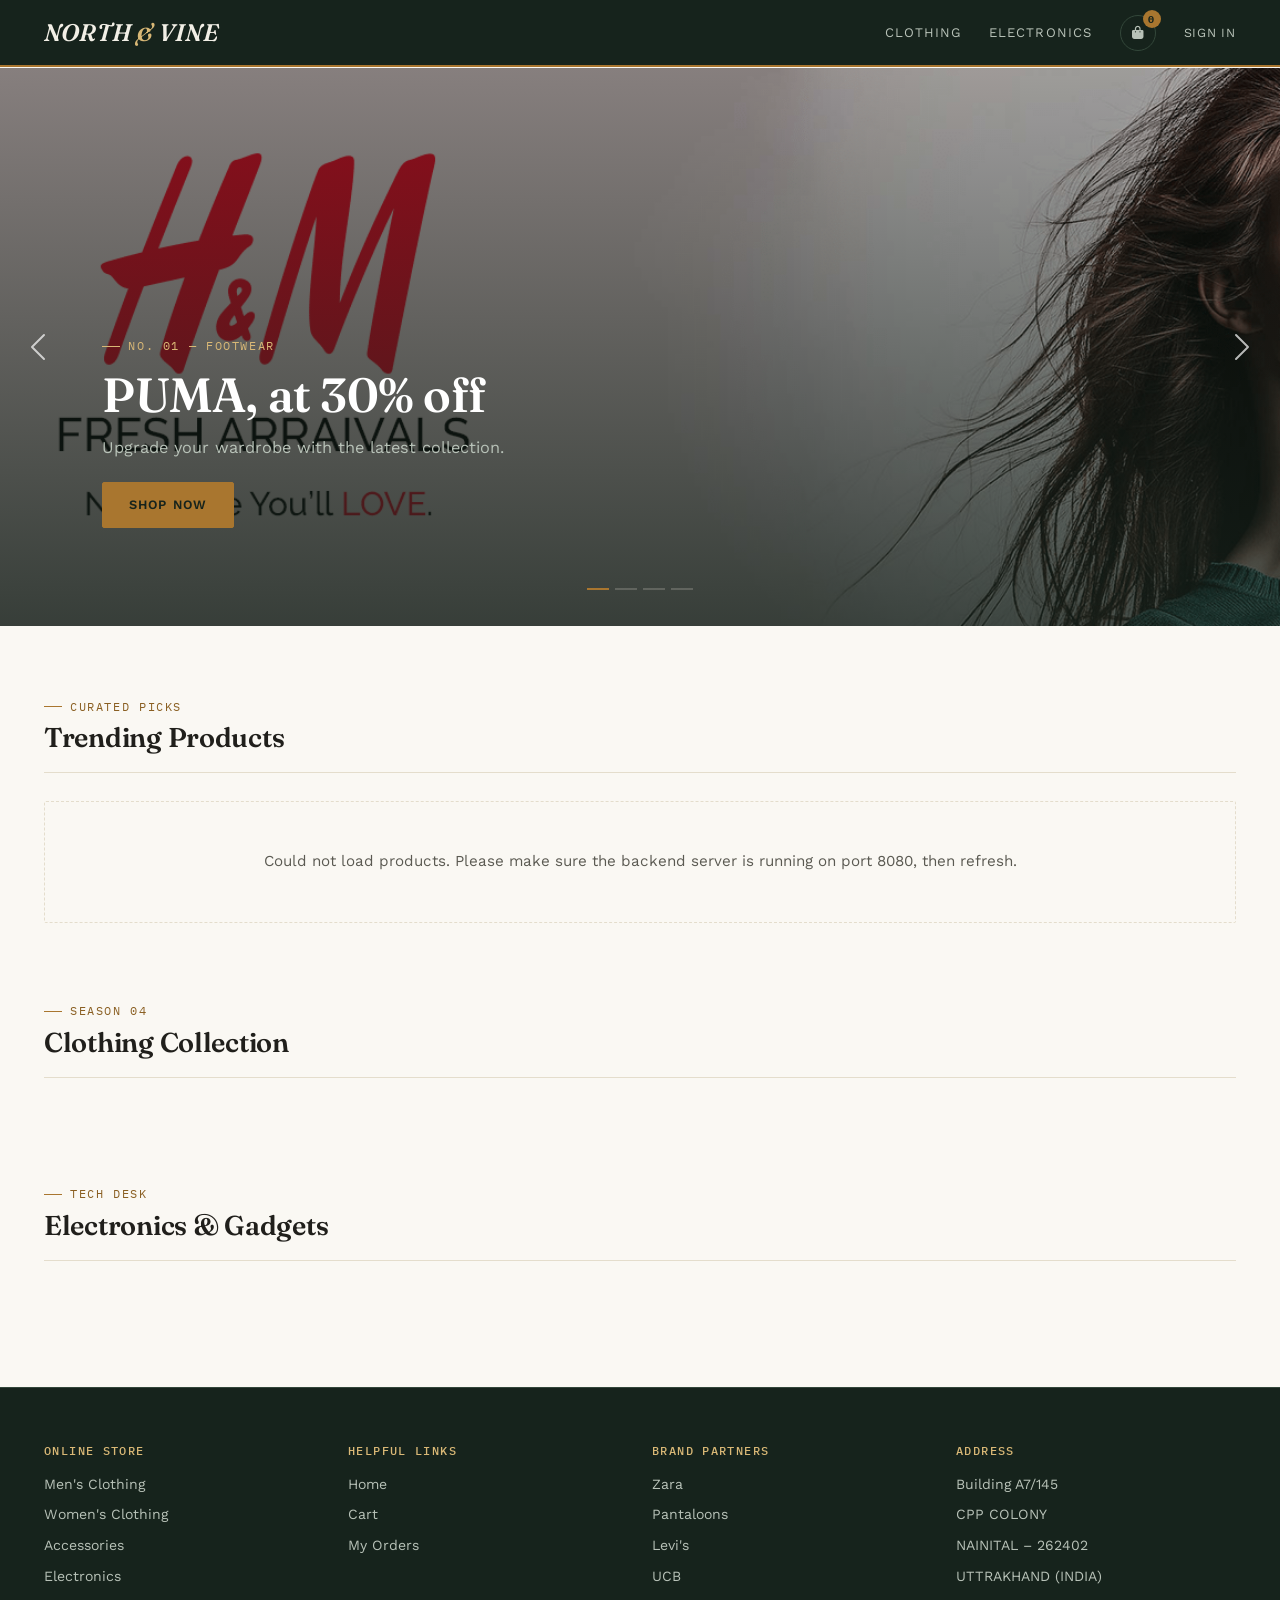
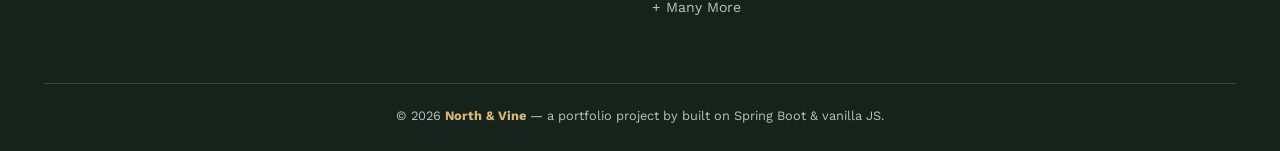
==== Ecomm-UI/index.html @ c2015a33 "Initial commit - North & Vine" ====
<!DOCTYPE html>
<html lang="en">
  <head>
    <meta charset="UTF-8" />
    <meta name="viewport" content="width=device-width, initial-scale=1.0" />
    <title>North &amp; Vine | Department Store</title>

    <!-- Bootstrap (carousel JS behavior only; visual styling is overridden by styles.css) -->
    <link
      rel="stylesheet"
      href="https://cdn.jsdelivr.net/npm/bootstrap@5.3.0/dist/css/bootstrap.min.css"
    />

    <!-- Type: Fraunces (display), Work Sans (body), IBM Plex Mono (price tags / labels) -->
    <link rel="preconnect" href="https://fonts.googleapis.com" />
    <link
      href="https://fonts.googleapis.com/css2?family=Fraunces:ital,wght@0,500;0,600;0,700;1,500;1,600&family=Work+Sans:wght@400;500;600&family=IBM+Plex+Mono:wght@500;600;700&display=swap"
      rel="stylesheet"
    />

    <!-- Custom CSS -->
    <link rel="stylesheet" href="css/styles.css" />

    <!-- FontAwesome Icons -->
    <link
      rel="stylesheet"
      href="https://cdnjs.cloudflare.com/ajax/libs/font-awesome/6.4.2/css/all.min.css"
    />
  </head>

  <body class="page-body">
    <!-- NAVBAR -->
    <nav class="site-nav">
      <div class="nav-inner">
        <a class="brand-mark" href="index.html">NORTH <span>&amp;</span> VINE</a>

        <ul class="nav-links">
          <li><a href="#clothing-section">Clothing</a></li>
          <li><a href="#electronics-section">Electronics</a></li>
          <li>
            <a href="cart.html" class="nav-icon-btn" aria-label="Cart">
              <i class="fas fa-shopping-bag"></i>
              <span class="cart-badge">0</span>
            </a>
          </li>
          <li id="navAuthArea"><button class="link-btn" onclick="openAuth('login')">Sign In</button></li>
        </ul>
      </div>
    </nav>

    <!-- HERO BANNER: CAROUSEL -->
    <div id="heroCarousel" class="carousel slide" data-bs-ride="carousel">
      <div class="carousel-indicators">
        <button type="button" data-bs-target="#heroCarousel" data-bs-slide-to="0" class="active"></button>
        <button type="button" data-bs-target="#heroCarousel" data-bs-slide-to="1"></button>
        <button type="button" data-bs-target="#heroCarousel" data-bs-slide-to="2"></button>
        <button type="button" data-bs-target="#heroCarousel" data-bs-slide-to="3"></button>
      </div>

      <div class="carousel-inner">
        <!-- Banner 1 -->
        <div class="carousel-item active">
          <img src="img/img1.png" class="d-block w-100" alt="Fashion" />
          <div class="carousel-caption">
            <span class="eyebrow">No. 01 &mdash; Footwear</span>
            <h2>PUMA, at 30% off</h2>
            <p>Upgrade your wardrobe with the latest collection.</p>
            <a href="#trending-section" class="btn-brass">Shop Now</a>
          </div>
        </div>

        <!-- Banner 2 -->
        <div class="carousel-item">
          <img src="img/img2.png" class="d-block w-100" alt="Shoes" />
          <div class="carousel-caption">
            <span class="eyebrow">No. 02 &mdash; Footwear</span>
            <h2>Exclusive footwear, curated</h2>
            <p>The best deals on top brands, all season.</p>
            <a href="#trending-section" class="btn-brass">Shop Now</a>
          </div>
        </div>

        <!-- Banner 3 -->
        <div class="carousel-item">
          <img src="img/img3.png" class="d-block w-100" alt="Watches" />
          <div class="carousel-caption">
            <span class="eyebrow">No. 03 &mdash; Accessories</span>
            <h2>Timepieces, made to last</h2>
            <p>Stylish, premium designs for every occasion.</p>
            <a href="#trending-section" class="btn-brass">Shop Now</a>
          </div>
        </div>

        <!-- Banner 4 -->
        <div class="carousel-item">
          <img src="img/img4.png" class="d-block w-100" alt="Shirts" />
          <div class="carousel-caption">
            <span class="eyebrow">No. 04 &mdash; Clothing</span>
            <h2>New season, new shirts</h2>
            <p>Fresh styles for every occasion, now in store.</p>
            <a href="#clothing-section" class="btn-brass">Shop Now</a>
          </div>
        </div>
      </div>

      <button class="carousel-control-prev" type="button" data-bs-target="#heroCarousel" data-bs-slide="prev">
        <span class="carousel-control-prev-icon"></span>
      </button>
      <button class="carousel-control-next" type="button" data-bs-target="#heroCarousel" data-bs-slide="next">
        <span class="carousel-control-next-icon"></span>
      </button>
    </div>

    <!-- PRODUCT CATEGORIES -->
    <div class="shop-container">
      <section class="section-block" id="trending-section">
        <div class="section-head">
          <div>
            <span class="eyebrow">Curated picks</span>
            <h2>Trending Products</h2>
          </div>
        </div>
        <div id="trending-products" class="product-grid">
          <div class="empty-state">Loading products&hellip;</div>
        </div>
      </section>

      <section class="section-block" id="clothing-section">
        <div class="section-head">
          <div>
            <span class="eyebrow">Season 04</span>
            <h2>Clothing Collection</h2>
          </div>
        </div>
        <div id="clothing-products" class="product-grid"></div>
      </section>

      <section class="section-block" id="electronics-section">
        <div class="section-head">
          <div>
            <span class="eyebrow">Tech desk</span>
            <h2>Electronics &amp; Gadgets</h2>
          </div>
        </div>
        <div id="electronics-products" class="product-grid"></div>
      </section>
    </div>

    <!-- FOOTER -->
    <footer class="site-footer">
      <div class="shop-container">
        <div class="row">
          <div class="col-md-3 mb-4">
            <h5>Online Store</h5>
            <ul class="footer-list">
              <li><a href="#">Men's Clothing</a></li>
              <li><a href="#">Women's Clothing</a></li>
              <li><a href="#">Accessories</a></li>
              <li><a href="#">Electronics</a></li>
            </ul>
          </div>

          <div class="col-md-3 mb-4">
            <h5>Helpful Links</h5>
            <ul class="footer-list">
              <li><a href="index.html">Home</a></li>
              <li><a href="cart.html">Cart</a></li>
              <li><a href="orders.html">My Orders</a></li>
            </ul>
          </div>

          <div class="col-md-3 mb-4">
            <h5>Brand Partners</h5>
            <ul class="footer-list">
              <li>Zara</li>
              <li>Pantaloons</li>
              <li>Levi's</li>
              <li>UCB</li>
              <li>+ Many More</li>
            </ul>
          </div>

          <div class="col-md-3 mb-4">
            <h5>Address</h5>
            <ul class="footer-list">
              <li>Building A7/145</li>
              <li>CPP COLONY</li>
              <li>NAINITAL &ndash; 262402</li>
              <li>UTTRAKHAND (INDIA)</li>
            </ul>
          </div>
        </div>

        <div class="footer-bottom">
          &copy; 2026 <strong>North &amp; Vine</strong> &mdash; a portfolio project by built on Spring Boot &amp; vanilla JS.
        </div>
      </div>
    </footer>

    <!-- AUTH MODAL -->
    <div class="auth-overlay" id="authOverlay">
      <div class="auth-card-wrap">
        <div class="auth-card">
          <button class="auth-close" onclick="closeAuth()" aria-label="Close">&times;</button>
          <h3 id="authTitle">Sign in</h3>
          <p class="sub" id="authSub">Welcome back. Enter your details to continue.</p>
          <form id="authForm" onsubmit="return handleAuthSubmit(event)">
            <div class="field" id="nameField" style="display:none">
              <label for="authName">Full name</label>
              <input type="text" id="authName" autocomplete="name" />
            </div>
            <div class="field">
              <label for="authEmail">Email</label>
              <input type="email" id="authEmail" autocomplete="email" required />
            </div>
            <div class="field">
              <label for="authPassword">Password</label>
              <input type="password" id="authPassword" autocomplete="current-password" required />
            </div>
            <div class="field-error" id="authError"></div>
            <button type="submit" class="btn-brass" id="authSubmitBtn" style="width:100%;justify-content:center;">Sign In</button>
          </form>
          <div class="auth-switch">
            <span id="authSwitchText">New here?</span>
            <button type="button" onclick="toggleAuthMode()" id="authSwitchBtn">Create an account</button>
          </div>
        </div>
      </div>
    </div>

    <!-- JavaScript & Bootstrap -->
    <script src="js/api.js"></script>
    <script src="js/ui.js"></script>
    <script src="js/auth.js"></script>
    <script src="js/cart.js"></script>
    <script src="https://cdn.jsdelivr.net/npm/bootstrap@5.3.0/dist/js/bootstrap.bundle.min.js"></script>

    <script>
      loadProducts();
    </script>
  </body>
</html>
---- Ecomm-UI/css/styles.css ----
/* =========================================================
   NORTH & VINE — Design tokens
   A boutique department-store identity: deep bottle-green ink,
   warm paper, brass accents. Prices rendered like real retail
   tags (mono type, rotated chip) is the signature motif.
   ========================================================= */
:root {
  --ink: #16231c;
  --ink-soft: #24352a;
  --ink-border: #33473a;
  --paper: #faf8f3;
  --paper-deep: #f1ece0;
  --paper-line: #e4ddcc;
  --brass: #a9762f;
  --brass-deep: #8a5f22;
  --brass-light: #d9b876;
  --wine: #6e2c3b;
  --sage: #56705f;
  --text: #201f1b;
  --text-soft: #5b5a52;
  --text-on-ink: #f2efe6;
  --text-on-ink-soft: #b8c2b8;
  --radius: 2px;
  --shadow-card: 0 1px 2px rgba(22, 35, 28, 0.06), 0 6px 20px rgba(22, 35, 28, 0.05);
  --shadow-lift: 0 10px 30px rgba(22, 35, 28, 0.16);
}

* { box-sizing: border-box; }

html { scroll-behavior: smooth; }

body {
  background: var(--paper);
  color: var(--text);
  font-family: "Work Sans", -apple-system, BlinkMacSystemFont, sans-serif;
  font-size: 16px;
  line-height: 1.55;
  -webkit-font-smoothing: antialiased;
}

h1, h2, h3, h4, .display-serif {
  font-family: "Fraunces", Georgia, serif;
  font-weight: 600;
  color: var(--text);
  letter-spacing: -0.01em;
}

a { text-decoration: none; color: inherit; }

:focus-visible {
  outline: 2px solid var(--brass);
  outline-offset: 2px;
}

@media (prefers-reduced-motion: reduce) {
  *, *::before, *::after { animation-duration: 0.001ms !important; transition-duration: 0.001ms !important; }
}

/* ---------- utility: mono / eyebrow labels ---------- */
.mono {
  font-family: "IBM Plex Mono", "Courier New", monospace;
}

.eyebrow {
  font-family: "IBM Plex Mono", monospace;
  font-size: 0.72rem;
  letter-spacing: 0.14em;
  text-transform: uppercase;
  color: var(--brass-deep);
  display: inline-flex;
  align-items: center;
  gap: 8px;
}

.eyebrow::before {
  content: "";
  width: 18px;
  height: 1px;
  background: var(--brass);
  display: inline-block;
}

/* ============================================================
   NAVBAR
   ============================================================ */
.site-nav {
  position: fixed;
  top: 0; left: 0; width: 100%;
  z-index: 1000;
  background: var(--ink);
  border-bottom: 2px solid var(--brass);
}

.site-nav .nav-inner {
  max-width: 1240px;
  margin: 0 auto;
  padding: 14px 24px;
  display: flex;
  align-items: center;
  justify-content: space-between;
  gap: 24px;
}

.brand-mark {
  font-family: "Fraunces", serif;
  font-style: italic;
  font-weight: 600;
  font-size: 1.5rem;
  color: var(--text-on-ink);
  letter-spacing: 0.01em;
  white-space: nowrap;
}

.brand-mark span { color: var(--brass-light); }

.nav-links {
  display: flex;
  align-items: center;
  gap: 28px;
  list-style: none;
  margin: 0; padding: 0;
  flex-wrap: wrap;
}

.nav-links a {
  font-size: 0.82rem;
  letter-spacing: 0.08em;
  text-transform: uppercase;
  color: var(--text-on-ink-soft);
  transition: color 0.15s ease;
  white-space: nowrap;
}

.nav-links a:hover { color: var(--brass-light); }

.nav-icon-btn {
  position: relative;
  display: inline-flex;
  align-items: center;
  justify-content: center;
  width: 36px; height: 36px;
  color: var(--text-on-ink);
  border: 1px solid var(--ink-border);
  border-radius: 50%;
  transition: border-color 0.15s ease, color 0.15s ease;
  background: transparent;
  cursor: pointer;
  font-size: 0.95rem;
}

.nav-icon-btn:hover { border-color: var(--brass); color: var(--brass-light); }

.cart-badge {
  position: absolute;
  top: -6px; right: -6px;
  min-width: 18px;
  height: 18px;
  padding: 0 4px;
  border-radius: 50%;
  background: var(--brass);
  color: var(--ink);
  font-family: "IBM Plex Mono", monospace;
  font-size: 0.65rem;
  font-weight: 700;
  display: flex;
  align-items: center;
  justify-content: center;
}

.user-chip {
  display: flex;
  align-items: center;
  gap: 10px;
  font-size: 0.82rem;
  color: var(--text-on-ink-soft);
}

.user-chip strong { color: var(--text-on-ink); font-weight: 600; }

.link-btn {
  background: none;
  border: none;
  color: var(--text-on-ink-soft);
  font-size: 0.78rem;
  letter-spacing: 0.06em;
  text-transform: uppercase;
  cursor: pointer;
  padding: 0;
}

.link-btn:hover { color: var(--brass-light); }

/* page offset so fixed nav never covers content */
.page-body { padding-top: 68px; }

/* ============================================================
   HERO / CAROUSEL
   ============================================================ */
#heroCarousel { position: relative; background: var(--ink); }

#heroCarousel .carousel-item img {
  width: 100%;
  height: 62vh;
  min-height: 380px;
  max-height: 620px;
  object-fit: cover;
  filter: saturate(0.92) brightness(0.86);
}

#heroCarousel .carousel-item::after {
  content: "";
  position: absolute;
  inset: 0;
  background: linear-gradient(180deg, rgba(22,35,28,0.15) 0%, rgba(22,35,28,0.75) 100%);
  pointer-events: none;
}

.carousel-caption {
  right: auto;
  left: 8%;
  bottom: 14%;
  text-align: left;
  max-width: 520px;
  z-index: 2;
}

.carousel-caption .eyebrow { color: var(--brass-light); margin-bottom: 14px; }
.carousel-caption .eyebrow::before { background: var(--brass-light); }

.carousel-caption h2 {
  color: #fff;
  font-size: clamp(1.9rem, 4vw, 3rem);
  line-height: 1.08;
  margin-bottom: 14px;
}

.carousel-caption p {
  color: var(--text-on-ink-soft);
  font-size: 1.02rem;
  margin-bottom: 22px;
}

.btn-brass {
  display: inline-flex;
  align-items: center;
  gap: 10px;
  background: var(--brass);
  color: var(--ink);
  border: 1px solid var(--brass);
  padding: 12px 26px;
  font-size: 0.8rem;
  letter-spacing: 0.08em;
  text-transform: uppercase;
  font-weight: 600;
  border-radius: var(--radius);
  transition: background 0.15s ease, color 0.15s ease, transform 0.15s ease;
  cursor: pointer;
}

.btn-brass:hover { background: var(--brass-deep); border-color: var(--brass-deep); transform: translateY(-1px); color: #fff; }

.btn-outline-brass {
  display: inline-flex;
  align-items: center;
  gap: 10px;
  background: transparent;
  color: var(--brass-light);
  border: 1px solid var(--brass);
  padding: 11px 25px;
  font-size: 0.8rem;
  letter-spacing: 0.08em;
  text-transform: uppercase;
  font-weight: 600;
  border-radius: var(--radius);
  transition: background 0.15s ease, color 0.15s ease;
  cursor: pointer;
}

.btn-outline-brass:hover { background: var(--brass); color: var(--ink); }

#heroCarousel .carousel-indicators { bottom: 20px; }
#heroCarousel .carousel-indicators [data-bs-target] {
  width: 22px; height: 2px;
  background: rgba(242,239,230,0.4);
  border: none;
}
#heroCarousel .carousel-indicators .active { background: var(--brass); }

#heroCarousel .carousel-control-prev,
#heroCarousel .carousel-control-next { width: 6%; opacity: 0.7; }

/* ============================================================
   SECTIONS / PRODUCT GRID
   ============================================================ */
.shop-container { max-width: 1240px; margin: 0 auto; padding: 0 24px; }

.section-block { padding: 64px 0 8px; }

.section-head {
  display: flex;
  align-items: flex-end;
  justify-content: space-between;
  margin-bottom: 28px;
  border-bottom: 1px solid var(--paper-line);
  padding-bottom: 18px;
}

.section-head h2 {
  font-size: 1.7rem;
  margin: 6px 0 0;
}

.product-grid {
  display: grid;
  grid-template-columns: repeat(auto-fill, minmax(240px, 1fr));
  gap: 22px;
}

.product-card {
  background: var(--paper-deep);
  border: 1px solid var(--paper-line);
  border-radius: var(--radius);
  overflow: hidden;
  display: flex;
  flex-direction: column;
  transition: box-shadow 0.2s ease, transform 0.2s ease;
  position: relative;
}

.product-card:hover { box-shadow: var(--shadow-lift); transform: translateY(-3px); }

.product-card .thumb {
  aspect-ratio: 1 / 1;
  background: #fff;
  display: flex; align-items: center; justify-content: center;
  overflow: hidden;
  border-bottom: 1px solid var(--paper-line);
}

.product-card .thumb img {
  width: 100%; height: 100%; object-fit: cover;
}

.product-card .body { padding: 16px 16px 18px; display: flex; flex-direction: column; gap: 8px; flex: 1; }

.product-card .cat-label {
  font-family: "IBM Plex Mono", monospace;
  font-size: 0.62rem;
  letter-spacing: 0.1em;
  text-transform: uppercase;
  color: var(--sage);
}

.product-card h3 {
  font-size: 1.02rem;
  font-weight: 600;
  margin: 0;
  line-height: 1.3;
}

.product-card .desc {
  font-size: 0.83rem;
  color: var(--text-soft);
  margin: 0;
  display: -webkit-box;
  -webkit-line-clamp: 2;
  -webkit-box-orient: vertical;
  overflow: hidden;
}

.card-footer-row {
  margin-top: auto;
  display: flex;
  align-items: center;
  justify-content: space-between;
  gap: 10px;
  padding-top: 6px;
}

/* signature: price rendered like a real retail price tag */
.price-tag {
  font-family: "IBM Plex Mono", monospace;
  font-size: 0.92rem;
  font-weight: 600;
  color: var(--ink);
  background: #fff;
  border: 1px solid var(--brass);
  padding: 4px 10px 4px 16px;
  border-radius: 1px;
  position: relative;
  transform: rotate(-1.5deg);
  white-space: nowrap;
}

.price-tag::before {
  content: "";
  position: absolute;
  left: 6px; top: 50%;
  transform: translateY(-50%);
  width: 4px; height: 4px;
  border-radius: 50%;
  background: var(--paper);
  border: 1px solid var(--brass);
}

.add-cart-btn {
  background: var(--ink);
  color: var(--text-on-ink);
  border: 1px solid var(--ink);
  padding: 9px 14px;
  font-size: 0.72rem;
  letter-spacing: 0.06em;
  text-transform: uppercase;
  font-weight: 600;
  border-radius: var(--radius);
  cursor: pointer;
  transition: background 0.15s ease;
  display: inline-flex; align-items: center; gap: 6px;
}

.add-cart-btn:hover { background: var(--brass-deep); border-color: var(--brass-deep); }

.empty-state, .load-error {
  grid-column: 1 / -1;
  text-align: center;
  padding: 48px 20px;
  color: var(--text-soft);
  font-size: 0.95rem;
  border: 1px dashed var(--paper-line);
  border-radius: var(--radius);
}

/* ============================================================
   FOOTER
   ============================================================ */
.site-footer {
  background: var(--ink);
  color: var(--text-on-ink-soft);
  margin-top: 90px;
  padding: 56px 0 26px;
  border-top: 1px solid var(--ink-border);
}

.site-footer h5 {
  font-family: "IBM Plex Mono", monospace;
  font-size: 0.72rem;
  letter-spacing: 0.12em;
  color: var(--brass-light);
  text-transform: uppercase;
  margin-bottom: 16px;
}

.footer-list { list-style: none; padding: 0; margin: 0; display: flex; flex-direction: column; gap: 9px; }
.footer-list a, .footer-list li { font-size: 0.88rem; color: var(--text-on-ink-soft); }
.footer-list a:hover { color: var(--brass-light); }

.footer-bottom {
  border-top: 1px solid var(--ink-border);
  margin-top: 40px;
  padding-top: 22px;
  text-align: center;
  font-size: 0.8rem;
  color: var(--text-on-ink-soft);
}

.footer-bottom strong { color: var(--brass-light); }

/* ============================================================
   AUTH MODAL
   ============================================================ */
.auth-overlay {
  position: fixed; inset: 0;
  background: rgba(22,35,28,0.55);
  display: none;
  align-items: center; justify-content: center;
  z-index: 2000;
  padding: 20px;
}

.auth-overlay.open { display: flex; }

.auth-card {
  background: var(--paper);
  border-radius: var(--radius);
  width: 100%;
  max-width: 380px;
  padding: 34px 30px 28px;
  box-shadow: var(--shadow-lift);
  border-top: 3px solid var(--brass);
}

.auth-card h3 { font-size: 1.4rem; margin-bottom: 6px; }
.auth-card .sub { font-size: 0.86rem; color: var(--text-soft); margin-bottom: 22px; }

.field { margin-bottom: 16px; }
.field label {
  display: block;
  font-size: 0.72rem;
  letter-spacing: 0.08em;
  text-transform: uppercase;
  color: var(--text-soft);
  margin-bottom: 6px;
}
.field input {
  width: 100%;
  padding: 10px 12px;
  border: 1px solid var(--paper-line);
  border-radius: var(--radius);
  background: #fff;
  font-family: "Work Sans", sans-serif;
  font-size: 0.94rem;
  color: var(--text);
}
.field input:focus { outline: none; border-color: var(--brass); }

.field-error { color: var(--wine); font-size: 0.76rem; margin-top: 5px; display: none; }
.field-error.show { display: block; }

.auth-switch { text-align: center; font-size: 0.84rem; margin-top: 16px; color: var(--text-soft); }
.auth-switch button { background: none; border: none; color: var(--brass-deep); font-weight: 600; cursor: pointer; padding: 0; }

.auth-close {
  position: absolute; top: 16px; right: 18px;
  background: none; border: none; font-size: 1.1rem; color: var(--text-soft); cursor: pointer;
}

.auth-card-wrap { position: relative; }

/* ============================================================
   TOASTS
   ============================================================ */
.toast-stack {
  position: fixed;
  bottom: 22px; right: 22px;
  z-index: 3000;
  display: flex;
  flex-direction: column;
  gap: 10px;
}

.toast-msg {
  background: var(--ink);
  color: var(--text-on-ink);
  border-left: 3px solid var(--brass);
  padding: 13px 18px;
  border-radius: var(--radius);
  font-size: 0.86rem;
  box-shadow: var(--shadow-lift);
  min-width: 240px;
  max-width: 340px;
  animation: toast-in 0.2s ease;
}

.toast-msg.error { border-left-color: var(--wine); }

@keyframes toast-in {
  from { opacity: 0; transform: translateY(8px); }
  to { opacity: 1; transform: translateY(0); }
}

/* ============================================================
   CART PAGE
   ============================================================ */
.cart-page-wrap { max-width: 1000px; margin: 0 auto; padding: 48px 24px 90px; }

.cart-page-wrap .page-title { margin-bottom: 6px; }
.cart-page-wrap .page-sub { color: var(--text-soft); font-size: 0.92rem; margin-bottom: 32px; }

.cart-table-wrap {
  background: var(--paper-deep);
  border: 1px solid var(--paper-line);
  border-radius: var(--radius);
  overflow: hidden;
}

table.cart-table { width: 100%; border-collapse: collapse; }
table.cart-table th {
  text-align: left;
  font-family: "IBM Plex Mono", monospace;
  font-size: 0.68rem;
  letter-spacing: 0.1em;
  text-transform: uppercase;
  color: var(--text-soft);
  padding: 14px 16px;
  border-bottom: 1px solid var(--paper-line);
  background: var(--paper);
}
table.cart-table td {
  padding: 14px 16px;
  border-bottom: 1px solid var(--paper-line);
  font-size: 0.92rem;
  vertical-align: middle;
}
table.cart-table tr:last-child td { border-bottom: none; }

.cart-thumb { width: 52px; height: 52px; object-fit: cover; border-radius: var(--radius); border: 1px solid var(--paper-line); background: #fff; }

.qty-control {
  display: inline-flex; align-items: center; gap: 10px;
  border: 1px solid var(--paper-line);
  border-radius: var(--radius);
  padding: 4px 8px;
  background: #fff;
}
.qty-control button {
  background: none; border: none; font-size: 1rem; width: 20px; height: 20px;
  cursor: pointer; color: var(--ink); font-weight: 600;
}
.qty-control span { font-family: "IBM Plex Mono", monospace; min-width: 16px; text-align: center; font-size: 0.85rem; }

.remove-btn {
  background: none; border: 1px solid var(--paper-line); color: var(--wine);
  width: 30px; height: 30px; border-radius: 50%; cursor: pointer;
  display: inline-flex; align-items: center; justify-content: center;
  transition: border-color 0.15s ease, background 0.15s ease;
}
.remove-btn:hover { border-color: var(--wine); background: rgba(110,44,59,0.06); }

.cart-summary {
  display: flex;
  justify-content: flex-end;
  margin-top: 26px;
}

.summary-card {
  background: var(--ink);
  color: var(--text-on-ink);
  padding: 26px 28px;
  border-radius: var(--radius);
  min-width: 300px;
}

.summary-row { display: flex; justify-content: space-between; font-size: 0.88rem; margin-bottom: 10px; color: var(--text-on-ink-soft); }
.summary-total {
  display: flex; justify-content: space-between; align-items: baseline;
  border-top: 1px solid var(--ink-border);
  margin-top: 14px; padding-top: 14px;
  font-family: "IBM Plex Mono", monospace;
  font-size: 1.3rem; font-weight: 700; color: #fff;
}

.summary-card .btn-brass { width: 100%; justify-content: center; margin-top: 20px; }

/* ============================================================
   ORDERS PAGE
   ============================================================ */
.orders-wrap { max-width: 900px; margin: 0 auto; padding: 48px 24px 90px; }

.order-card {
  background: var(--paper-deep);
  border: 1px solid var(--paper-line);
  border-radius: var(--radius);
  padding: 20px 22px;
  margin-bottom: 16px;
}

.order-card .order-head {
  display: flex; justify-content: space-between; align-items: center;
  border-bottom: 1px solid var(--paper-line);
  padding-bottom: 12px; margin-bottom: 12px;
  flex-wrap: wrap; gap: 8px;
}

.order-card .order-id { font-family: "IBM Plex Mono", monospace; font-size: 0.85rem; color: var(--text-soft); }
.order-status {
  font-family: "IBM Plex Mono", monospace;
  font-size: 0.68rem; letter-spacing: 0.08em; text-transform: uppercase;
  background: var(--sage); color: #fff; padding: 4px 10px; border-radius: 12px;
}
.order-line { display: flex; justify-content: space-between; font-size: 0.88rem; padding: 4px 0; color: var(--text-soft); }
.order-line strong { color: var(--text); font-weight: 500; }
.order-total { text-align: right; margin-top: 10px; font-family: "IBM Plex Mono", monospace; font-weight: 700; font-size: 1.05rem; }

/* ============================================================
   RESPONSIVE
   ============================================================ */
@media (max-width: 768px) {
  .site-nav .nav-inner { flex-wrap: wrap; }
  .nav-links { gap: 16px; }
  .carousel-caption { left: 6%; right: 6%; max-width: none; }
  .section-block { padding: 40px 0 4px; }
  .cart-summary { justify-content: stretch; }
  .summary-card { width: 100%; }
}
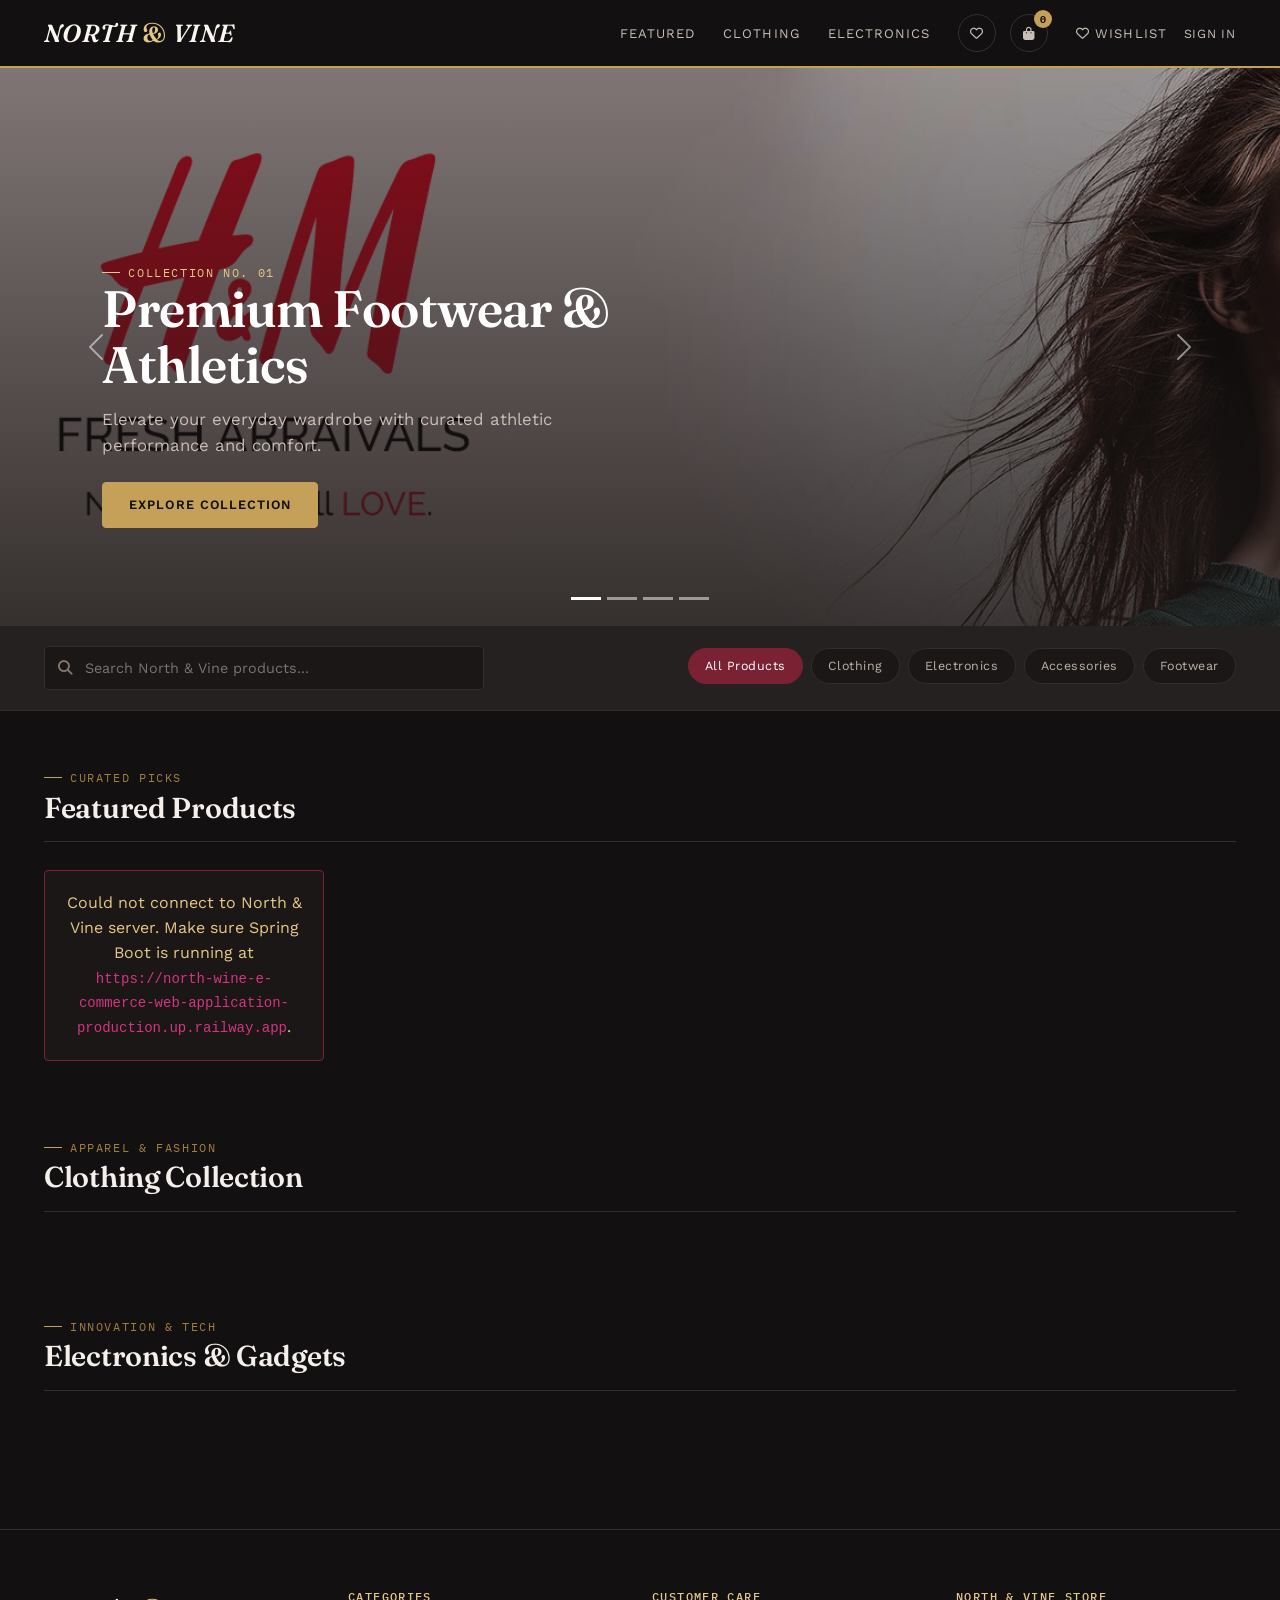
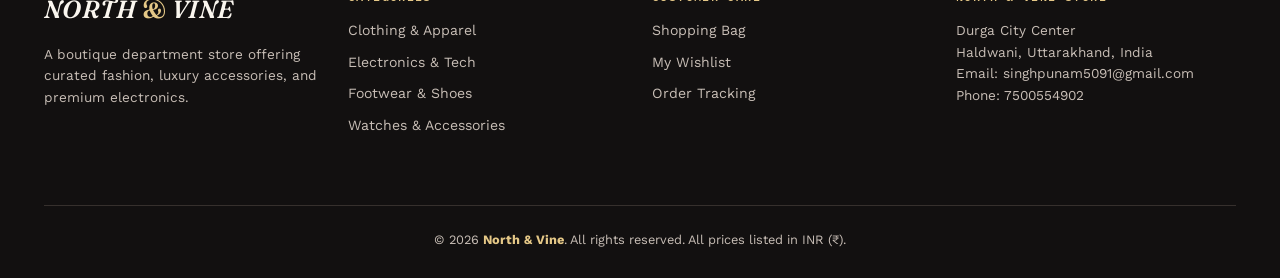
==== commit eb8e0c41: "Upgrade North & Vine e-commerce" ====
--- a/Ecomm-UI/index.html
+++ b/Ecomm-UI/index.html
@@ -1,242 +1,300 @@
 <!DOCTYPE html>
 <html lang="en">
-  <head>
-    <meta charset="UTF-8" />
-    <meta name="viewport" content="width=device-width, initial-scale=1.0" />
-    <title>North &amp; Vine | Department Store</title>
-
-    <!-- Bootstrap (carousel JS behavior only; visual styling is overridden by styles.css) -->
-    <link
-      rel="stylesheet"
-      href="https://cdn.jsdelivr.net/npm/bootstrap@5.3.0/dist/css/bootstrap.min.css"
-    />
-
-    <!-- Type: Fraunces (display), Work Sans (body), IBM Plex Mono (price tags / labels) -->
-    <link rel="preconnect" href="https://fonts.googleapis.com" />
-    <link
-      href="https://fonts.googleapis.com/css2?family=Fraunces:ital,wght@0,500;0,600;0,700;1,500;1,600&family=Work+Sans:wght@400;500;600&family=IBM+Plex+Mono:wght@500;600;700&display=swap"
-      rel="stylesheet"
-    />
-
-    <!-- Custom CSS -->
-    <link rel="stylesheet" href="css/styles.css" />
-
-    <!-- FontAwesome Icons -->
-    <link
-      rel="stylesheet"
-      href="https://cdnjs.cloudflare.com/ajax/libs/font-awesome/6.4.2/css/all.min.css"
-    />
-  </head>
-
-  <body class="page-body">
-    <!-- NAVBAR -->
-    <nav class="site-nav">
-      <div class="nav-inner">
-        <a class="brand-mark" href="index.html">NORTH <span>&amp;</span> VINE</a>
-
-        <ul class="nav-links">
-          <li><a href="#clothing-section">Clothing</a></li>
-          <li><a href="#electronics-section">Electronics</a></li>
-          <li>
-            <a href="cart.html" class="nav-icon-btn" aria-label="Cart">
-              <i class="fas fa-shopping-bag"></i>
-              <span class="cart-badge">0</span>
-            </a>
-          </li>
-          <li id="navAuthArea"><button class="link-btn" onclick="openAuth('login')">Sign In</button></li>
-        </ul>
-      </div>
-    </nav>
-
-    <!-- HERO BANNER: CAROUSEL -->
-    <div id="heroCarousel" class="carousel slide" data-bs-ride="carousel">
-      <div class="carousel-indicators">
-        <button type="button" data-bs-target="#heroCarousel" data-bs-slide-to="0" class="active"></button>
-        <button type="button" data-bs-target="#heroCarousel" data-bs-slide-to="1"></button>
-        <button type="button" data-bs-target="#heroCarousel" data-bs-slide-to="2"></button>
-        <button type="button" data-bs-target="#heroCarousel" data-bs-slide-to="3"></button>
-      </div>
-
-      <div class="carousel-inner">
-        <!-- Banner 1 -->
-        <div class="carousel-item active">
-          <img src="img/img1.png" class="d-block w-100" alt="Fashion" />
-          <div class="carousel-caption">
-            <span class="eyebrow">No. 01 &mdash; Footwear</span>
-            <h2>PUMA, at 30% off</h2>
-            <p>Upgrade your wardrobe with the latest collection.</p>
-            <a href="#trending-section" class="btn-brass">Shop Now</a>
+
+<head>
+  <meta charset="UTF-8" />
+  <meta name="viewport" content="width=device-width, initial-scale=1.0" />
+  <title>North &amp; Vine | Boutique Department Store</title>
+
+  <!-- Bootstrap CSS & JS -->
+  <link rel="stylesheet" href="https://cdn.jsdelivr.net/npm/bootstrap@5.3.0/dist/css/bootstrap.min.css" />
+
+  <!-- Google Fonts: Fraunces (serif), Work Sans (sans), IBM Plex Mono (price tags) -->
+  <link rel="preconnect" href="https://fonts.googleapis.com" />
+  <link
+    href="https://fonts.googleapis.com/css2?family=Fraunces:ital,wght@0,500;0,600;0,700;1,500;1,600&family=Work+Sans:wght@400;500;600&family=IBM+Plex+Mono:wght@500;600;700&display=swap"
+    rel="stylesheet" />
+
+  <!-- FontAwesome Icons -->
+  <link rel="stylesheet" href="https://cdnjs.cloudflare.com/ajax/libs/font-awesome/6.4.2/css/all.min.css" />
+
+  <!-- Custom Styles -->
+  <link rel="stylesheet" href="css/styles.css" />
+</head>
+
+<body class="page-body">
+  <!-- NAVBAR -->
+  <nav class="site-nav">
+    <div class="nav-inner">
+      <a class="brand-mark" href="index.html">NORTH <span>&amp;</span> VINE</a>
+
+      <button class="mobile-nav-toggle" onclick="toggleMobileNav()" aria-label="Toggle navigation">
+        <i class="fas fa-bars"></i>
+      </button>
+
+      <ul class="nav-links">
+        <li><a href="#trending-section">Featured</a></li>
+        <li><a href="#clothing-section">Clothing</a></li>
+        <li><a href="#electronics-section">Electronics</a></li>
+        <li class="nav-right-actions">
+          <a href="wishlist.html" class="nav-icon-btn" aria-label="Wishlist" title="Wishlist">
+            <i class="far fa-heart"></i>
+          </a>
+          <a href="cart.html" class="nav-icon-btn" aria-label="Shopping Bag" title="Shopping Bag">
+            <i class="fas fa-shopping-bag"></i>
+            <span class="cart-badge">0</span>
+          </a>
+        </li>
+        <li id="navAuthArea">
+          <button class="link-btn" onclick="openAuth('login')">Sign In</button>
+        </li>
+      </ul>
+    </div>
+  </nav>
+
+  <!-- HERO CAROUSEL -->
+  <div id="heroCarousel" class="carousel slide" data-bs-ride="carousel">
+    <div class="carousel-indicators">
+      <button type="button" data-bs-target="#heroCarousel" data-bs-slide-to="0" class="active"></button>
+      <button type="button" data-bs-target="#heroCarousel" data-bs-slide-to="1"></button>
+      <button type="button" data-bs-target="#heroCarousel" data-bs-slide-to="2"></button>
+      <button type="button" data-bs-target="#heroCarousel" data-bs-slide-to="3"></button>
+    </div>
+
+    <div class="carousel-inner">
+      <!-- Banner 1 -->
+      <div class="carousel-item active">
+        <img src="img/img1.png" class="d-block w-100" alt="Athletic Footwear" />
+        <div class="carousel-caption">
+          <span class="eyebrow light">Collection No. 01</span>
+          <h2>Premium Footwear &amp; Athletics</h2>
+          <p>Elevate your everyday wardrobe with curated athletic performance and comfort.</p>
+          <a href="#trending-section" class="btn-gold">Explore Collection</a>
+        </div>
+      </div>
+
+      <!-- Banner 2 -->
+      <div class="carousel-item">
+        <img src="img/img2.png" class="d-block w-100" alt="Designer Shoes" />
+        <div class="carousel-caption">
+          <span class="eyebrow light">Collection No. 02</span>
+          <h2>Curated Designer Shoes</h2>
+          <p>Handpicked styles designed for modern elegance and timeless durability.</p>
+          <a href="#trending-section" class="btn-gold">Shop Shoes</a>
+        </div>
+      </div>
+
+      <!-- Banner 3 -->
+      <div class="carousel-item">
+        <img src="img/img3.png" class="d-block w-100" alt="Precision Timepieces" />
+        <div class="carousel-caption">
+          <span class="eyebrow light">Collection No. 03</span>
+          <h2>Precision Accessories &amp; Watches</h2>
+          <p>Refined timepieces crafted for sophisticated, timeless distinction.</p>
+          <a href="#electronics-section" class="btn-gold">Discover Timepieces</a>
+        </div>
+      </div>
+
+      <!-- Banner 4 -->
+      <div class="carousel-item">
+        <img src="img/img4.png" class="d-block w-100" alt="Apparel" />
+        <div class="carousel-caption">
+          <span class="eyebrow light">Collection No. 04</span>
+          <h2>New Season Apparel</h2>
+          <p>Fresh tailoring and premium fabrics for every occasion.</p>
+          <a href="#clothing-section" class="btn-gold">View Apparel</a>
+        </div>
+      </div>
+    </div>
+
+    <button class="carousel-control-prev" type="button" data-bs-target="#heroCarousel" data-bs-slide="prev">
+      <span class="carousel-control-prev-icon"></span>
+    </button>
+    <button class="carousel-control-next" type="button" data-bs-target="#heroCarousel" data-bs-slide="next">
+      <span class="carousel-control-next-icon"></span>
+    </button>
+  </div>
+
+  <!-- SEARCH & CATEGORY FILTER BAR -->
+  <div class="search-filter-section">
+    <div class="shop-container">
+      <div class="filter-row">
+        <div class="search-box">
+          <i class="fas fa-search search-icon"></i>
+          <input type="text" id="searchInput" placeholder="Search North &amp; Vine products..."
+            onkeyup="handleSearch(event)" />
+        </div>
+
+        <div class="category-pills" id="categoryPills">
+          <button class="category-pill active" onclick="filterCategory(null, this)">All Products</button>
+          <button class="category-pill" onclick="filterCategory('Clothing', this)">Clothing</button>
+          <button class="category-pill" onclick="filterCategory('Electronics', this)">Electronics</button>
+          <button class="category-pill" onclick="filterCategory('Accessories', this)">Accessories</button>
+          <button class="category-pill" onclick="filterCategory('Footwear', this)">Footwear</button>
+        </div>
+      </div>
+    </div>
+  </div>
+
+  <!-- MAIN PRODUCT SECTIONS -->
+  <div class="shop-container">
+    <section class="section-block" id="trending-section">
+      <div class="section-head">
+        <div>
+          <span class="eyebrow">Curated picks</span>
+          <h2>Featured Products</h2>
+        </div>
+      </div>
+      <div id="trending-products" class="product-grid">
+        <div class="skeleton-card skeleton-anim"></div>
+        <div class="skeleton-card skeleton-anim"></div>
+        <div class="skeleton-card skeleton-anim"></div>
+        <div class="skeleton-card skeleton-anim"></div>
+      </div>
+    </section>
+
+    <section class="section-block" id="clothing-section">
+      <div class="section-head">
+        <div>
+          <span class="eyebrow">Apparel &amp; Fashion</span>
+          <h2>Clothing Collection</h2>
+        </div>
+      </div>
+      <div id="clothing-products" class="product-grid"></div>
+    </section>
+
+    <section class="section-block" id="electronics-section">
+      <div class="section-head">
+        <div>
+          <span class="eyebrow">Innovation &amp; Tech</span>
+          <h2>Electronics &amp; Gadgets</h2>
+        </div>
+      </div>
+      <div id="electronics-products" class="product-grid"></div>
+    </section>
+  </div>
+
+  <!-- AUTH MODAL -->
+  <div class="auth-overlay" id="authOverlay" onclick="if(event.target===this) closeAuth()">
+    <div class="auth-card">
+      <button class="auth-close" onclick="closeAuth()">&times;</button>
+      <h3 id="authTitle">Sign in to North &amp; Vine</h3>
+      <p class="sub" id="authSub">Welcome back. Enter your details to continue.</p>
+
+      <form id="authForm" onsubmit="return handleAuthSubmit(event)">
+        <div class="field" id="nameField" style="display: none;">
+          <label for="authName">Full Name</label>
+          <input type="text" id="authName" placeholder="Jane Doe" />
+        </div>
+
+        <div class="field">
+          <label for="authEmail">Email Address</label>
+          <input type="email" id="authEmail" required placeholder="name@example.com" />
+        </div>
+
+        <div class="field">
+          <div style="display:flex; justify-content:space-between; align-items:center; margin-bottom:6px;">
+            <label for="authPassword" style="margin:0;">Password</label>
+            <a href="forgot-password.html" style="font-size:0.75rem; color:var(--wine); font-weight:600;"
+              onclick="closeAuth()">Forgot password?</a>
           </div>
-        </div>
-
-        <!-- Banner 2 -->
-        <div class="carousel-item">
-          <img src="img/img2.png" class="d-block w-100" alt="Shoes" />
-          <div class="carousel-caption">
-            <span class="eyebrow">No. 02 &mdash; Footwear</span>
-            <h2>Exclusive footwear, curated</h2>
-            <p>The best deals on top brands, all season.</p>
-            <a href="#trending-section" class="btn-brass">Shop Now</a>
-          </div>
-        </div>
-
-        <!-- Banner 3 -->
-        <div class="carousel-item">
-          <img src="img/img3.png" class="d-block w-100" alt="Watches" />
-          <div class="carousel-caption">
-            <span class="eyebrow">No. 03 &mdash; Accessories</span>
-            <h2>Timepieces, made to last</h2>
-            <p>Stylish, premium designs for every occasion.</p>
-            <a href="#trending-section" class="btn-brass">Shop Now</a>
-          </div>
-        </div>
-
-        <!-- Banner 4 -->
-        <div class="carousel-item">
-          <img src="img/img4.png" class="d-block w-100" alt="Shirts" />
-          <div class="carousel-caption">
-            <span class="eyebrow">No. 04 &mdash; Clothing</span>
-            <h2>New season, new shirts</h2>
-            <p>Fresh styles for every occasion, now in store.</p>
-            <a href="#clothing-section" class="btn-brass">Shop Now</a>
-          </div>
-        </div>
-      </div>
-
-      <button class="carousel-control-prev" type="button" data-bs-target="#heroCarousel" data-bs-slide="prev">
-        <span class="carousel-control-prev-icon"></span>
-      </button>
-      <button class="carousel-control-next" type="button" data-bs-target="#heroCarousel" data-bs-slide="next">
-        <span class="carousel-control-next-icon"></span>
-      </button>
-    </div>
-
-    <!-- PRODUCT CATEGORIES -->
+          <input type="password" id="authPassword" required placeholder="••••••••" />
+        </div>
+
+        <div class="field" id="phoneField" style="display: none;">
+          <label for="authPhone">Phone Number</label>
+          <input type="tel" id="authPhone" placeholder="7500554902" />
+        </div>
+
+        <div class="field-error" id="authError"></div>
+
+        <button type="submit" class="btn-wine w-100 justify-content-center" id="authSubmitBtn"
+          style="margin-top: 12px;">Sign In</button>
+      </form>
+
+      <div class="auth-switch">
+        <span id="authSwitchText">New here?</span>
+        <button id="authSwitchBtn" onclick="toggleAuthMode()">Create an account</button>
+      </div>
+    </div>
+  </div>
+
+  <!-- FOOTER -->
+  <footer class="site-footer">
     <div class="shop-container">
-      <section class="section-block" id="trending-section">
-        <div class="section-head">
-          <div>
-            <span class="eyebrow">Curated picks</span>
-            <h2>Trending Products</h2>
-          </div>
-        </div>
-        <div id="trending-products" class="product-grid">
-          <div class="empty-state">Loading products&hellip;</div>
-        </div>
-      </section>
-
-      <section class="section-block" id="clothing-section">
-        <div class="section-head">
-          <div>
-            <span class="eyebrow">Season 04</span>
-            <h2>Clothing Collection</h2>
-          </div>
-        </div>
-        <div id="clothing-products" class="product-grid"></div>
-      </section>
-
-      <section class="section-block" id="electronics-section">
-        <div class="section-head">
-          <div>
-            <span class="eyebrow">Tech desk</span>
-            <h2>Electronics &amp; Gadgets</h2>
-          </div>
-        </div>
-        <div id="electronics-products" class="product-grid"></div>
-      </section>
-    </div>
-
-    <!-- FOOTER -->
-    <footer class="site-footer">
-      <div class="shop-container">
-        <div class="row">
-          <div class="col-md-3 mb-4">
-            <h5>Online Store</h5>
-            <ul class="footer-list">
-              <li><a href="#">Men's Clothing</a></li>
-              <li><a href="#">Women's Clothing</a></li>
-              <li><a href="#">Accessories</a></li>
-              <li><a href="#">Electronics</a></li>
-            </ul>
-          </div>
-
-          <div class="col-md-3 mb-4">
-            <h5>Helpful Links</h5>
-            <ul class="footer-list">
-              <li><a href="index.html">Home</a></li>
-              <li><a href="cart.html">Cart</a></li>
-              <li><a href="orders.html">My Orders</a></li>
-            </ul>
-          </div>
-
-          <div class="col-md-3 mb-4">
-            <h5>Brand Partners</h5>
-            <ul class="footer-list">
-              <li>Zara</li>
-              <li>Pantaloons</li>
-              <li>Levi's</li>
-              <li>UCB</li>
-              <li>+ Many More</li>
-            </ul>
-          </div>
-
-          <div class="col-md-3 mb-4">
-            <h5>Address</h5>
-            <ul class="footer-list">
-              <li>Building A7/145</li>
-              <li>CPP COLONY</li>
-              <li>NAINITAL &ndash; 262402</li>
-              <li>UTTRAKHAND (INDIA)</li>
-            </ul>
-          </div>
-        </div>
-
-        <div class="footer-bottom">
-          &copy; 2026 <strong>North &amp; Vine</strong> &mdash; a portfolio project by built on Spring Boot &amp; vanilla JS.
-        </div>
-      </div>
-    </footer>
-
-    <!-- AUTH MODAL -->
-    <div class="auth-overlay" id="authOverlay">
-      <div class="auth-card-wrap">
-        <div class="auth-card">
-          <button class="auth-close" onclick="closeAuth()" aria-label="Close">&times;</button>
-          <h3 id="authTitle">Sign in</h3>
-          <p class="sub" id="authSub">Welcome back. Enter your details to continue.</p>
-          <form id="authForm" onsubmit="return handleAuthSubmit(event)">
-            <div class="field" id="nameField" style="display:none">
-              <label for="authName">Full name</label>
-              <input type="text" id="authName" autocomplete="name" />
-            </div>
-            <div class="field">
-              <label for="authEmail">Email</label>
-              <input type="email" id="authEmail" autocomplete="email" required />
-            </div>
-            <div class="field">
-              <label for="authPassword">Password</label>
-              <input type="password" id="authPassword" autocomplete="current-password" required />
-            </div>
-            <div class="field-error" id="authError"></div>
-            <button type="submit" class="btn-brass" id="authSubmitBtn" style="width:100%;justify-content:center;">Sign In</button>
-          </form>
-          <div class="auth-switch">
-            <span id="authSwitchText">New here?</span>
-            <button type="button" onclick="toggleAuthMode()" id="authSwitchBtn">Create an account</button>
-          </div>
-        </div>
-      </div>
-    </div>
-
-    <!-- JavaScript & Bootstrap -->
-    <script src="js/api.js"></script>
-    <script src="js/ui.js"></script>
-    <script src="js/auth.js"></script>
-    <script src="js/cart.js"></script>
-    <script src="https://cdn.jsdelivr.net/npm/bootstrap@5.3.0/dist/js/bootstrap.bundle.min.js"></script>
-
-    <script>
+      <div class="row">
+        <div class="col-md-3 mb-4">
+          <a class="brand-mark mb-3 d-inline-block" href="index.html">NORTH <span>&amp;</span> VINE</a>
+          <p style="font-size: 0.85rem; color: var(--text-on-ink-soft);">
+            A boutique department store offering curated fashion, luxury accessories, and premium electronics.
+          </p>
+        </div>
+
+        <div class="col-md-3 mb-4">
+          <h5>Categories</h5>
+          <ul class="footer-list">
+            <li><a href="#clothing-section">Clothing &amp; Apparel</a></li>
+            <li><a href="#electronics-section">Electronics &amp; Tech</a></li>
+            <li><a href="#trending-section">Footwear &amp; Shoes</a></li>
+            <li><a href="#trending-section">Watches &amp; Accessories</a></li>
+          </ul>
+        </div>
+
+        <div class="col-md-3 mb-4">
+          <h5>Customer Care</h5>
+          <ul class="footer-list">
+            <li><a href="cart.html">Shopping Bag</a></li>
+            <li><a href="wishlist.html">My Wishlist</a></li>
+            <li><a href="orders.html">Order Tracking</a></li>
+          </ul>
+        </div>
+
+        <div class="col-md-3 mb-4">
+          <h5>North &amp; Vine Store</h5>
+          <p style="font-size: 0.85rem; color: var(--text-on-ink-soft); line-height: 1.6;">
+            Durga City Center<br />
+            Haldwani, Uttarakhand, India<br />
+            Email: singhpunam5091@gmail.com<br />
+            Phone: 7500554902
+          </p>
+        </div>
+      </div>
+
+      <div class="footer-bottom">
+        &copy; 2026 <strong>North &amp; Vine</strong>. All rights reserved. All prices listed in INR (₹).
+      </div>
+    </div>
+  </footer>
+
+  <!-- Scripts -->
+  <script src="https://cdn.jsdelivr.net/npm/bootstrap@5.3.0/dist/js/bootstrap.bundle.min.js"></script>
+  <script src="js/ui.js"></script>
+  <script src="js/auth.js"></script>
+  <script src="js/api.js"></script>
+  <script src="js/cart.js"></script>
+  <script src="js/wishlist.js"></script>
+  <script>
+    let searchTimeout = null;
+    function handleSearch(e) {
+      clearTimeout(searchTimeout);
+      const query = e.target.value.trim();
+      searchTimeout = setTimeout(() => {
+        loadProducts(null, query);
+      }, 350);
+    }
+
+    function filterCategory(cat, pillEl) {
+      document.querySelectorAll(".category-pill").forEach(p => p.classList.remove("active"));
+      if (pillEl) pillEl.classList.add("active");
+      const searchInput = document.getElementById("searchInput");
+      if (searchInput) searchInput.value = "";
+      loadProducts(cat, null);
+    }
+
+    document.addEventListener("DOMContentLoaded", () => {
       loadProducts();
-    </script>
-  </body>
-</html>
+    });
+  </script>
+</body>
+
+</html>
--- a/Ecomm-UI/css/styles.css
+++ b/Ecomm-UI/css/styles.css
@@ -1,28 +1,34 @@
 /* =========================================================
-   NORTH & VINE — Design tokens
-   A boutique department-store identity: deep bottle-green ink,
-   warm paper, brass accents. Prices rendered like real retail
-   tags (mono type, rotated chip) is the signature motif.
+   NORTH & VINE — Complete Design System & Stylesheet
+   Boutique Department Store E-Commerce Identity
+   Colors: Deep Bottle Ink, Warm Ivory Paper, Brass & Gold Accents
    ========================================================= */
 :root {
-  --ink: #16231c;
-  --ink-soft: #24352a;
-  --ink-border: #33473a;
-  --paper: #faf8f3;
-  --paper-deep: #f1ece0;
-  --paper-line: #e4ddcc;
-  --brass: #a9762f;
-  --brass-deep: #8a5f22;
-  --brass-light: #d9b876;
-  --wine: #6e2c3b;
-  --sage: #56705f;
-  --text: #201f1b;
-  --text-soft: #5b5a52;
-  --text-on-ink: #f2efe6;
-  --text-on-ink-soft: #b8c2b8;
-  --radius: 2px;
-  --shadow-card: 0 1px 2px rgba(22, 35, 28, 0.06), 0 6px 20px rgba(22, 35, 28, 0.05);
-  --shadow-lift: 0 10px 30px rgba(22, 35, 28, 0.16);
+  --ink: #121010;
+  --ink-soft: #1B1817;
+  --ink-card: #221E1D;
+  --ink-border: #36302D;
+  --paper: #121010;
+  --paper-card: #1A1716;
+  --paper-deep: #252120;
+  --paper-line: #332C29;
+  --gold: #C5A059;
+  --gold-deep: #A07F3B;
+  --gold-light: #E5C887;
+  --wine: #7A2234;
+  --wine-deep: #541421;
+  --wine-light: #9E3248;
+  --sage: #4E6857;
+  --sage-light: #2D3B32;
+  --text: #F5EFEC;
+  --text-soft: #BEB2A9;
+  --text-muted: #85776E;
+  --text-on-ink: #FAF6EF;
+  --text-on-ink-soft: #C8BEB6;
+  --radius: 4px;
+  --shadow-sm: 0 2px 8px rgba(0, 0, 0, 0.3);
+  --shadow-card: 0 6px 20px rgba(0, 0, 0, 0.4);
+  --shadow-lift: 0 16px 40px rgba(0, 0, 0, 0.6);
 }
 
 * { box-sizing: border-box; }
@@ -48,7 +54,7 @@
 a { text-decoration: none; color: inherit; }
 
 :focus-visible {
-  outline: 2px solid var(--brass);
+  outline: 2px solid var(--gold);
   outline-offset: 2px;
 }
 
@@ -56,17 +62,15 @@
   *, *::before, *::after { animation-duration: 0.001ms !important; transition-duration: 0.001ms !important; }
 }
 
-/* ---------- utility: mono / eyebrow labels ---------- */
-.mono {
-  font-family: "IBM Plex Mono", "Courier New", monospace;
-}
+/* ---------- Typography & Utility Classes ---------- */
+.mono { font-family: "IBM Plex Mono", "Courier New", monospace; }
 
 .eyebrow {
   font-family: "IBM Plex Mono", monospace;
   font-size: 0.72rem;
   letter-spacing: 0.14em;
   text-transform: uppercase;
-  color: var(--brass-deep);
+  color: var(--gold-deep);
   display: inline-flex;
   align-items: center;
   gap: 8px;
@@ -76,7 +80,22 @@
   content: "";
   width: 18px;
   height: 1px;
-  background: var(--brass);
+  background: var(--gold);
+  display: inline-block;
+}
+
+.eyebrow.light { color: var(--gold-light); }
+.eyebrow.light::before { background: var(--gold-light); }
+
+.badge-discount {
+  background: var(--wine);
+  color: #fff;
+  font-family: "IBM Plex Mono", monospace;
+  font-size: 0.65rem;
+  font-weight: 600;
+  padding: 3px 7px;
+  border-radius: var(--radius);
+  letter-spacing: 0.05em;
   display: inline-block;
 }
 
@@ -88,7 +107,7 @@
   top: 0; left: 0; width: 100%;
   z-index: 1000;
   background: var(--ink);
-  border-bottom: 2px solid var(--brass);
+  border-bottom: 2px solid var(--gold);
 }
 
 .site-nav .nav-inner {
@@ -105,13 +124,16 @@
   font-family: "Fraunces", serif;
   font-style: italic;
   font-weight: 600;
-  font-size: 1.5rem;
+  font-size: 1.55rem;
   color: var(--text-on-ink);
-  letter-spacing: 0.01em;
+  letter-spacing: 0.02em;
   white-space: nowrap;
-}
-
-.brand-mark span { color: var(--brass-light); }
+  display: flex;
+  align-items: center;
+  gap: 6px;
+}
+
+.brand-mark span { color: var(--gold-light); font-style: normal; }
 
 .nav-links {
   display: flex;
@@ -131,33 +153,39 @@
   white-space: nowrap;
 }
 
-.nav-links a:hover { color: var(--brass-light); }
+.nav-links a:hover, .nav-links a.active { color: var(--gold-light); }
+
+.nav-right-actions {
+  display: flex;
+  align-items: center;
+  gap: 14px;
+}
 
 .nav-icon-btn {
   position: relative;
   display: inline-flex;
   align-items: center;
   justify-content: center;
-  width: 36px; height: 36px;
+  width: 38px; height: 38px;
   color: var(--text-on-ink);
   border: 1px solid var(--ink-border);
   border-radius: 50%;
-  transition: border-color 0.15s ease, color 0.15s ease;
+  transition: border-color 0.15s ease, color 0.15s ease, background 0.15s ease;
   background: transparent;
   cursor: pointer;
   font-size: 0.95rem;
 }
 
-.nav-icon-btn:hover { border-color: var(--brass); color: var(--brass-light); }
+.nav-icon-btn:hover { border-color: var(--gold); color: var(--gold-light); background: rgba(197, 160, 89, 0.08); }
 
 .cart-badge {
   position: absolute;
-  top: -6px; right: -6px;
+  top: -5px; right: -5px;
   min-width: 18px;
   height: 18px;
   padding: 0 4px;
   border-radius: 50%;
-  background: var(--brass);
+  background: var(--gold);
   color: var(--ink);
   font-family: "IBM Plex Mono", monospace;
   font-size: 0.65rem;
@@ -188,13 +216,21 @@
   padding: 0;
 }
 
-.link-btn:hover { color: var(--brass-light); }
-
-/* page offset so fixed nav never covers content */
+.link-btn:hover { color: var(--gold-light); }
+
+.mobile-nav-toggle {
+  display: none;
+  background: none;
+  border: none;
+  color: var(--text-on-ink);
+  font-size: 1.4rem;
+  cursor: pointer;
+}
+
 .page-body { padding-top: 68px; }
 
 /* ============================================================
-   HERO / CAROUSEL
+   HERO & CAROUSEL
    ============================================================ */
 #heroCarousel { position: relative; background: var(--ink); }
 
@@ -204,14 +240,14 @@
   min-height: 380px;
   max-height: 620px;
   object-fit: cover;
-  filter: saturate(0.92) brightness(0.86);
+  filter: saturate(0.92) brightness(0.85);
 }
 
 #heroCarousel .carousel-item::after {
   content: "";
   position: absolute;
   inset: 0;
-  background: linear-gradient(180deg, rgba(22,35,28,0.15) 0%, rgba(22,35,28,0.75) 100%);
+  background: linear-gradient(180deg, rgba(29,24,23,0.2) 0%, rgba(29,24,23,0.8) 100%);
   pointer-events: none;
 }
 
@@ -220,33 +256,30 @@
   left: 8%;
   bottom: 14%;
   text-align: left;
-  max-width: 520px;
+  max-width: 540px;
   z-index: 2;
 }
-
-.carousel-caption .eyebrow { color: var(--brass-light); margin-bottom: 14px; }
-.carousel-caption .eyebrow::before { background: var(--brass-light); }
 
 .carousel-caption h2 {
   color: #fff;
-  font-size: clamp(1.9rem, 4vw, 3rem);
+  font-size: clamp(2rem, 4.5vw, 3.2rem);
   line-height: 1.08;
   margin-bottom: 14px;
 }
 
 .carousel-caption p {
   color: var(--text-on-ink-soft);
-  font-size: 1.02rem;
-  margin-bottom: 22px;
-}
-
-.btn-brass {
+  font-size: 1.05rem;
+  margin-bottom: 24px;
+}
+
+.btn-brass, .btn-gold {
   display: inline-flex;
   align-items: center;
   gap: 10px;
-  background: var(--brass);
+  background: var(--gold);
   color: var(--ink);
-  border: 1px solid var(--brass);
+  border: 1px solid var(--gold);
   padding: 12px 26px;
   font-size: 0.8rem;
   letter-spacing: 0.08em;
@@ -257,15 +290,43 @@
   cursor: pointer;
 }
 
-.btn-brass:hover { background: var(--brass-deep); border-color: var(--brass-deep); transform: translateY(-1px); color: #fff; }
-
-.btn-outline-brass {
+.btn-brass:hover, .btn-gold:hover {
+  background: var(--gold-deep);
+  border-color: var(--gold-deep);
+  transform: translateY(-1px);
+  color: #fff;
+}
+
+.btn-wine {
+  display: inline-flex;
+  align-items: center;
+  gap: 10px;
+  background: var(--wine);
+  color: #fff;
+  border: 1px solid var(--wine);
+  padding: 12px 26px;
+  font-size: 0.8rem;
+  letter-spacing: 0.08em;
+  text-transform: uppercase;
+  font-weight: 600;
+  border-radius: var(--radius);
+  transition: background 0.15s ease, transform 0.15s ease;
+  cursor: pointer;
+}
+
+.btn-wine:hover {
+  background: var(--wine-deep);
+  border-color: var(--wine-deep);
+  transform: translateY(-1px);
+}
+
+.btn-outline-gold {
   display: inline-flex;
   align-items: center;
   gap: 10px;
   background: transparent;
-  color: var(--brass-light);
-  border: 1px solid var(--brass);
+  color: var(--gold-light);
+  border: 1px solid var(--gold);
   padding: 11px 25px;
   font-size: 0.8rem;
   letter-spacing: 0.08em;
@@ -276,25 +337,89 @@
   cursor: pointer;
 }
 
-.btn-outline-brass:hover { background: var(--brass); color: var(--ink); }
-
-#heroCarousel .carousel-indicators { bottom: 20px; }
-#heroCarousel .carousel-indicators [data-bs-target] {
-  width: 22px; height: 2px;
-  background: rgba(242,239,230,0.4);
-  border: none;
-}
-#heroCarousel .carousel-indicators .active { background: var(--brass); }
-
-#heroCarousel .carousel-control-prev,
-#heroCarousel .carousel-control-next { width: 6%; opacity: 0.7; }
+.btn-outline-gold:hover { background: var(--gold); color: var(--ink); }
 
 /* ============================================================
-   SECTIONS / PRODUCT GRID
+   SEARCH & FILTER BAR
+   ============================================================ */
+.search-filter-section {
+  background: var(--paper-deep);
+  border-bottom: 1px solid var(--paper-line);
+  padding: 20px 0;
+}
+
+.filter-row {
+  display: flex;
+  align-items: center;
+  justify-content: space-between;
+  gap: 16px;
+  flex-wrap: wrap;
+}
+
+.search-box {
+  position: relative;
+  flex: 1;
+  min-width: 260px;
+  max-width: 440px;
+}
+
+.search-box input {
+  width: 100%;
+  padding: 10px 16px 10px 40px;
+  border: 1px solid var(--paper-line);
+  border-radius: var(--radius);
+  background: var(--paper-card);
+  font-family: "Work Sans", sans-serif;
+  font-size: 0.9rem;
+  color: var(--text);
+}
+
+.search-box input:focus {
+  outline: none;
+  border-color: var(--gold);
+}
+
+.search-box .search-icon {
+  position: absolute;
+  left: 14px;
+  top: 50%;
+  transform: translateY(-50%);
+  color: var(--text-muted);
+  font-size: 0.9rem;
+}
+
+.category-pills {
+  display: flex;
+  align-items: center;
+  gap: 8px;
+  overflow-x: auto;
+  padding-bottom: 4px;
+}
+
+.category-pill {
+  padding: 7px 16px;
+  border: 1px solid var(--paper-line);
+  border-radius: 20px;
+  background: var(--paper-card);
+  font-size: 0.78rem;
+  letter-spacing: 0.04em;
+  color: var(--text-soft);
+  cursor: pointer;
+  white-space: nowrap;
+  transition: all 0.15s ease;
+}
+
+.category-pill:hover, .category-pill.active {
+  background: var(--wine);
+  color: #fff;
+  border-color: var(--wine);
+}
+
+/* ============================================================
+   PRODUCT CARDS & GRID
    ============================================================ */
 .shop-container { max-width: 1240px; margin: 0 auto; padding: 0 24px; }
-
-.section-block { padding: 64px 0 8px; }
+.section-block { padding: 50px 0 20px; }
 
 .section-head {
   display: flex;
@@ -302,22 +427,19 @@
   justify-content: space-between;
   margin-bottom: 28px;
   border-bottom: 1px solid var(--paper-line);
-  padding-bottom: 18px;
-}
-
-.section-head h2 {
-  font-size: 1.7rem;
-  margin: 6px 0 0;
-}
+  padding-bottom: 16px;
+}
+
+.section-head h2 { font-size: 1.8rem; margin: 4px 0 0; }
 
 .product-grid {
   display: grid;
-  grid-template-columns: repeat(auto-fill, minmax(240px, 1fr));
-  gap: 22px;
+  grid-template-columns: repeat(auto-fill, minmax(250px, 1fr));
+  gap: 24px;
 }
 
 .product-card {
-  background: var(--paper-deep);
+  background: var(--paper-card);
   border: 1px solid var(--paper-line);
   border-radius: var(--radius);
   overflow: hidden;
@@ -327,39 +449,71 @@
   position: relative;
 }
 
-.product-card:hover { box-shadow: var(--shadow-lift); transform: translateY(-3px); }
-
-.product-card .thumb {
+.product-card:hover { box-shadow: var(--shadow-lift); transform: translateY(-4px); }
+
+.product-card .thumb-wrap {
+  position: relative;
   aspect-ratio: 1 / 1;
-  background: #fff;
-  display: flex; align-items: center; justify-content: center;
+  background: var(--paper-deep);
   overflow: hidden;
   border-bottom: 1px solid var(--paper-line);
 }
 
-.product-card .thumb img {
+.product-card .thumb-wrap img {
   width: 100%; height: 100%; object-fit: cover;
-}
-
-.product-card .body { padding: 16px 16px 18px; display: flex; flex-direction: column; gap: 8px; flex: 1; }
+  transition: transform 0.3s ease;
+}
+
+.product-card:hover .thumb-wrap img { transform: scale(1.04); }
+
+.wishlist-card-btn {
+  position: absolute;
+  top: 10px; right: 10px;
+  width: 32px; height: 32px;
+  border-radius: 50%;
+  background: rgba(255, 255, 255, 0.9);
+  border: 1px solid var(--paper-line);
+  color: var(--text-muted);
+  display: flex; align-items: center; justify-content: center;
+  cursor: pointer;
+  transition: all 0.15s ease;
+  z-index: 5;
+}
+
+.wishlist-card-btn:hover, .wishlist-card-btn.active {
+  background: var(--wine);
+  color: #fff;
+  border-color: var(--wine);
+}
+
+.product-card .body {
+  padding: 18px;
+  display: flex;
+  flex-direction: column;
+  gap: 8px;
+  flex: 1;
+}
 
 .product-card .cat-label {
   font-family: "IBM Plex Mono", monospace;
-  font-size: 0.62rem;
+  font-size: 0.64rem;
   letter-spacing: 0.1em;
   text-transform: uppercase;
-  color: var(--sage);
+  color: var(--gold-deep);
 }
 
 .product-card h3 {
-  font-size: 1.02rem;
+  font-size: 1.05rem;
   font-weight: 600;
   margin: 0;
   line-height: 1.3;
 }
 
+.product-card h3 a { color: var(--text); transition: color 0.15s ease; }
+.product-card h3 a:hover { color: var(--wine); }
+
 .product-card .desc {
-  font-size: 0.83rem;
+  font-size: 0.84rem;
   color: var(--text-soft);
   margin: 0;
   display: -webkit-box;
@@ -374,17 +528,16 @@
   align-items: center;
   justify-content: space-between;
   gap: 10px;
-  padding-top: 6px;
-}
-
-/* signature: price rendered like a real retail price tag */
+  padding-top: 10px;
+}
+
 .price-tag {
   font-family: "IBM Plex Mono", monospace;
-  font-size: 0.92rem;
-  font-weight: 600;
-  color: var(--ink);
-  background: #fff;
-  border: 1px solid var(--brass);
+  font-size: 0.95rem;
+  font-weight: 600;
+  color: var(--wine-deep);
+  background: var(--paper-deep);
+  border: 1px solid var(--gold);
   padding: 4px 10px 4px 16px;
   border-radius: 1px;
   position: relative;
@@ -399,8 +552,15 @@
   transform: translateY(-50%);
   width: 4px; height: 4px;
   border-radius: 50%;
-  background: var(--paper);
-  border: 1px solid var(--brass);
+  background: var(--gold);
+}
+
+.price-tag .was-price {
+  text-decoration: line-through;
+  color: var(--text-muted);
+  font-size: 0.78rem;
+  margin-right: 4px;
+  font-weight: 400;
 }
 
 .add-cart-btn {
@@ -414,63 +574,429 @@
   font-weight: 600;
   border-radius: var(--radius);
   cursor: pointer;
+  transition: background 0.15s ease, border-color 0.15s ease;
+  display: inline-flex; align-items: center; gap: 6px;
+}
+
+.add-cart-btn:hover { background: var(--wine); border-color: var(--wine); }
+
+/* Skeleton Loading Shimmer */
+.skeleton-card {
+  background: #fff;
+  border: 1px solid var(--paper-line);
+  border-radius: var(--radius);
+  overflow: hidden;
+  height: 340px;
+}
+
+.skeleton-anim {
+  background: linear-gradient(90deg, #f0ede6 25%, #e8e3d8 50%, #f0ede6 75%);
+  background-size: 200% 100%;
+  animation: shimmer 1.5s infinite;
+}
+
+@keyframes shimmer {
+  0% { background-position: 200% 0; }
+  100% { background-position: -200% 0; }
+}
+
+/* ============================================================
+   PRODUCT DETAIL PAGE
+   ============================================================ */
+.product-detail-layout {
+  display: grid;
+  grid-template-columns: 1fr 1fr;
+  gap: 48px;
+  padding: 48px 0 70px;
+}
+
+.gallery-main {
+  aspect-ratio: 1 / 1;
+  background: var(--paper-deep);
+  border: 1px solid var(--paper-line);
+  border-radius: var(--radius);
+  overflow: hidden;
+  margin-bottom: 16px;
+}
+
+.gallery-main img {
+  width: 100%; height: 100%; object-fit: cover;
+}
+
+.gallery-thumbs {
+  display: flex;
+  gap: 12px;
+}
+
+.gallery-thumb {
+  width: 72px; height: 72px;
+  border: 1px solid var(--paper-line);
+  border-radius: var(--radius);
+  overflow: hidden;
+  cursor: pointer;
+  opacity: 0.7;
+  transition: all 0.15s ease;
+}
+
+.gallery-thumb.active, .gallery-thumb:hover {
+  opacity: 1;
+  border-color: var(--wine);
+}
+
+.gallery-thumb img { width: 100%; height: 100%; object-fit: cover; }
+
+.detail-info {
+  display: flex;
+  flex-direction: column;
+  gap: 18px;
+}
+
+.detail-title { font-size: 2.2rem; margin: 0; line-height: 1.15; }
+.detail-price-row { display: flex; align-items: center; gap: 16px; }
+
+.detail-price {
+  font-family: "IBM Plex Mono", monospace;
+  font-size: 1.8rem;
+  font-weight: 700;
+  color: var(--gold-light);
+}
+
+.detail-desc {
+  font-size: 1rem;
+  color: var(--text-soft);
+  line-height: 1.65;
+  border-top: 1px solid var(--paper-line);
+  border-bottom: 1px solid var(--paper-line);
+  padding: 18px 0;
+  margin: 0;
+}
+
+.detail-actions {
+  display: flex;
+  align-items: center;
+  gap: 16px;
+  flex-wrap: wrap;
+}
+
+/* ============================================================
+   CART & SHOPPING BAG PAGE
+   ============================================================ */
+.cart-page-wrap {
+  max-width: 1140px;
+  margin: 0 auto;
+  padding: 48px 24px 90px;
+}
+
+.cart-table-wrap {
+  background: var(--paper-card);
+  border: 1px solid var(--paper-line);
+  border-radius: var(--radius);
+  overflow-x: auto;
+  margin-bottom: 32px;
+  box-shadow: var(--shadow-card);
+}
+
+.cart-table {
+  width: 100%;
+  border-collapse: collapse;
+  vertical-align: middle;
+}
+
+.cart-table th {
+  background: var(--ink-card);
+  color: var(--gold-light);
+  font-family: "IBM Plex Mono", monospace;
+  font-size: 0.72rem;
+  letter-spacing: 0.1em;
+  text-transform: uppercase;
+  padding: 14px 18px;
+  text-align: left;
+  border-bottom: 1px solid var(--paper-line);
+}
+
+.cart-table td {
+  padding: 16px 18px;
+  border-bottom: 1px solid var(--paper-line);
+  vertical-align: middle;
+  color: var(--text);
+}
+
+.cart-table tr:last-child td {
+  border-bottom: none;
+}
+
+.cart-thumb {
+  width: 120px;
+  height: 120px;
+  max-width: 120px;
+  max-height: 120px;
+  object-fit: cover;
+  border-radius: var(--radius);
+  border: 1px solid var(--paper-line);
+  background: var(--paper-deep);
+  display: block;
+  flex-shrink: 0;
+}
+
+.qty-control {
+  display: inline-flex;
+  align-items: center;
+  border: 1px solid var(--paper-line);
+  border-radius: var(--radius);
+  background: var(--paper-deep);
+  overflow: hidden;
+}
+
+.qty-control button {
+  background: transparent;
+  border: none;
+  color: var(--text);
+  width: 32px;
+  height: 32px;
+  font-size: 1rem;
+  font-weight: 600;
+  cursor: pointer;
   transition: background 0.15s ease;
-  display: inline-flex; align-items: center; gap: 6px;
-}
-
-.add-cart-btn:hover { background: var(--brass-deep); border-color: var(--brass-deep); }
-
-.empty-state, .load-error {
-  grid-column: 1 / -1;
+}
+
+.qty-control button:hover {
+  background: var(--wine);
+  color: #fff;
+}
+
+.qty-control span {
+  padding: 0 12px;
+  font-family: "IBM Plex Mono", monospace;
+  font-size: 0.9rem;
+  font-weight: 600;
+  color: var(--text);
+}
+
+.remove-btn {
+  background: transparent;
+  border: 1px solid var(--paper-line);
+  color: var(--text-soft);
+  width: 32px;
+  height: 32px;
+  border-radius: 50%;
+  font-size: 1.1rem;
+  cursor: pointer;
+  display: flex;
+  align-items: center;
+  justify-content: center;
+  transition: all 0.15s ease;
+}
+
+.remove-btn:hover {
+  background: var(--wine);
+  color: #fff;
+  border-color: var(--wine);
+}
+
+.cart-summary {
+  max-width: 440px;
+  margin-left: auto;
+}
+
+.summary-card {
+  background: var(--paper-card);
+  border: 1px solid var(--paper-line);
+  border-radius: var(--radius);
+  padding: 28px;
+  box-shadow: var(--shadow-card);
+}
+
+.summary-row {
+  display: flex;
+  justify-content: space-between;
+  align-items: center;
+  padding: 10px 0;
+  font-size: 0.92rem;
+  color: var(--text-soft);
+  border-bottom: 1px dashed var(--paper-line);
+}
+
+.summary-total {
+  display: flex;
+  justify-content: space-between;
+  align-items: center;
+  padding-top: 16px;
+  font-size: 1.25rem;
+  font-weight: 700;
+  color: var(--gold-light);
+  font-family: "IBM Plex Mono", monospace;
+}
+
+/* ============================================================
+   MULTI-STEP CHECKOUT PAGE
+   ============================================================ */
+.checkout-layout {
+  display: grid;
+  grid-template-columns: 1fr 380px;
+  gap: 40px;
+  padding: 48px 0 90px;
+}
+
+.step-indicator {
+  display: flex;
+  align-items: center;
+  gap: 12px;
+  margin-bottom: 32px;
+  border-bottom: 1px solid var(--paper-line);
+  padding-bottom: 16px;
+}
+
+.step-badge {
+  width: 28px; height: 28px;
+  border-radius: 50%;
+  background: var(--paper-deep);
+  border: 1px solid var(--paper-line);
+  color: var(--text-soft);
+  display: flex; align-items: center; justify-content: center;
+  font-family: "IBM Plex Mono", monospace;
+  font-size: 0.8rem;
+  font-weight: 600;
+}
+
+.step-item.active .step-badge {
+  background: var(--wine);
+  color: #fff;
+  border-color: var(--wine);
+}
+
+.step-item {
+  display: flex;
+  align-items: center;
+  gap: 8px;
+  font-size: 0.85rem;
+  font-weight: 500;
+  color: var(--text-soft);
+}
+
+.step-item.active { color: var(--wine); font-weight: 600; }
+
+.checkout-box {
+  background: var(--paper-card);
+  border: 1px solid var(--paper-line);
+  border-radius: var(--radius);
+  padding: 32px;
+}
+
+.checkout-summary-card {
+  background: var(--ink-card);
+  color: var(--text-on-ink);
+  border: 1px solid var(--paper-line);
+  padding: 28px;
+  border-radius: var(--radius);
+  position: sticky;
+  top: 90px;
+}
+
+/* ============================================================
+   WISHLIST & ORDER CONFIRMATION
+   ============================================================ */
+.wishlist-wrap, .confirmation-wrap {
+  max-width: 900px;
+  margin: 0 auto;
+  padding: 48px 24px 90px;
+}
+
+/* ============================================================
+   ORDERS & HISTORY STYLES
+   ============================================================ */
+.orders-wrap {
+  max-width: 900px;
+  margin: 0 auto;
+  padding: 30px 24px 90px;
+}
+
+.order-card {
+  background: var(--paper-card);
+  border: 1px solid var(--paper-line);
+  border-radius: var(--radius);
+  padding: 24px;
+  margin-bottom: 24px;
+  box-shadow: var(--shadow-card);
+}
+
+.order-head {
+  display: flex;
+  justify-content: space-between;
+  align-items: center;
+  padding-bottom: 14px;
+  border-bottom: 1px solid var(--paper-line);
+  flex-wrap: wrap;
+  gap: 10px;
+}
+
+.order-id {
+  font-family: "IBM Plex Mono", monospace;
+  font-size: 0.85rem;
+  font-weight: 700;
+  color: var(--gold-light);
+}
+
+.empty-state {
+  background: var(--paper-card);
+  border: 1px solid var(--paper-line);
+  border-radius: var(--radius);
+  padding: 48px 24px;
   text-align: center;
-  padding: 48px 20px;
   color: var(--text-soft);
-  font-size: 0.95rem;
-  border: 1px dashed var(--paper-line);
-  border-radius: var(--radius);
+}
+
+.load-error {
+  background: var(--paper-card);
+  border: 1px solid var(--wine);
+  color: var(--gold-light);
+  padding: 20px;
+  border-radius: var(--radius);
+  text-align: center;
+}
+
+.confirmation-card {
+  background: var(--paper-card);
+  border: 1px solid var(--paper-line);
+  border-radius: var(--radius);
+  padding: 40px;
+  text-align: center;
+  border-top: 4px solid var(--wine);
+}
+
+.confirmation-icon {
+  width: 64px; height: 64px;
+  border-radius: 50%;
+  background: var(--sage-light);
+  color: var(--sage);
+  display: flex; align-items: center; justify-content: center;
+  font-size: 1.8rem;
+  margin: 0 auto 20px;
 }
 
 /* ============================================================
-   FOOTER
+   STATUS BADGES
    ============================================================ */
-.site-footer {
-  background: var(--ink);
-  color: var(--text-on-ink-soft);
-  margin-top: 90px;
-  padding: 56px 0 26px;
-  border-top: 1px solid var(--ink-border);
-}
-
-.site-footer h5 {
-  font-family: "IBM Plex Mono", monospace;
-  font-size: 0.72rem;
-  letter-spacing: 0.12em;
-  color: var(--brass-light);
+.status-badge {
+  font-family: "IBM Plex Mono", monospace;
+  font-size: 0.68rem;
+  letter-spacing: 0.08em;
   text-transform: uppercase;
-  margin-bottom: 16px;
-}
-
-.footer-list { list-style: none; padding: 0; margin: 0; display: flex; flex-direction: column; gap: 9px; }
-.footer-list a, .footer-list li { font-size: 0.88rem; color: var(--text-on-ink-soft); }
-.footer-list a:hover { color: var(--brass-light); }
-
-.footer-bottom {
-  border-top: 1px solid var(--ink-border);
-  margin-top: 40px;
-  padding-top: 22px;
-  text-align: center;
-  font-size: 0.8rem;
-  color: var(--text-on-ink-soft);
-}
-
-.footer-bottom strong { color: var(--brass-light); }
+  padding: 4px 10px;
+  border-radius: 12px;
+  font-weight: 600;
+  display: inline-block;
+}
+
+.status-badge.paid { background: var(--sage); color: #fff; }
+.status-badge.pending { background: var(--gold); color: var(--ink); }
+.status-badge.failed { background: var(--wine); color: #fff; }
 
 /* ============================================================
-   AUTH MODAL
+   AUTH MODAL & TOASTS
    ============================================================ */
 .auth-overlay {
   position: fixed; inset: 0;
-  background: rgba(22,35,28,0.55);
+  background: rgba(18, 16, 16, 0.85);
   display: none;
   align-items: center; justify-content: center;
   z-index: 2000;
@@ -480,19 +1006,21 @@
 .auth-overlay.open { display: flex; }
 
 .auth-card {
-  background: var(--paper);
+  background: var(--paper-card);
   border-radius: var(--radius);
   width: 100%;
-  max-width: 380px;
-  padding: 34px 30px 28px;
+  max-width: 400px;
+  padding: 36px 32px 30px;
   box-shadow: var(--shadow-lift);
-  border-top: 3px solid var(--brass);
-}
-
-.auth-card h3 { font-size: 1.4rem; margin-bottom: 6px; }
-.auth-card .sub { font-size: 0.86rem; color: var(--text-soft); margin-bottom: 22px; }
-
-.field { margin-bottom: 16px; }
+  border: 1px solid var(--paper-line);
+  border-top: 4px solid var(--gold);
+  position: relative;
+}
+
+.auth-card h3 { font-size: 1.5rem; margin-bottom: 6px; color: var(--gold-light); }
+.auth-card .sub { font-size: 0.86rem; color: var(--text-soft); margin-bottom: 24px; }
+
+.field { margin-bottom: 18px; }
 .field label {
   display: block;
   font-size: 0.72rem;
@@ -500,38 +1028,34 @@
   text-transform: uppercase;
   color: var(--text-soft);
   margin-bottom: 6px;
-}
-.field input {
+  font-weight: 600;
+}
+.field input, .field textarea {
   width: 100%;
-  padding: 10px 12px;
-  border: 1px solid var(--paper-line);
-  border-radius: var(--radius);
-  background: #fff;
+  padding: 11px 14px;
+  border: 1px solid var(--paper-line);
+  border-radius: var(--radius);
+  background: var(--paper-deep);
   font-family: "Work Sans", sans-serif;
   font-size: 0.94rem;
   color: var(--text);
 }
-.field input:focus { outline: none; border-color: var(--brass); }
+.field input:focus, .field textarea:focus { outline: none; border-color: var(--gold); }
 
 .field-error { color: var(--wine); font-size: 0.76rem; margin-top: 5px; display: none; }
 .field-error.show { display: block; }
 
-.auth-switch { text-align: center; font-size: 0.84rem; margin-top: 16px; color: var(--text-soft); }
-.auth-switch button { background: none; border: none; color: var(--brass-deep); font-weight: 600; cursor: pointer; padding: 0; }
+.auth-switch { text-align: center; font-size: 0.84rem; margin-top: 18px; color: var(--text-soft); }
+.auth-switch button { background: none; border: none; color: var(--wine); font-weight: 600; cursor: pointer; padding: 0; }
 
 .auth-close {
   position: absolute; top: 16px; right: 18px;
-  background: none; border: none; font-size: 1.1rem; color: var(--text-soft); cursor: pointer;
-}
-
-.auth-card-wrap { position: relative; }
-
-/* ============================================================
-   TOASTS
-   ============================================================ */
+  background: none; border: none; font-size: 1.2rem; color: var(--text-soft); cursor: pointer;
+}
+
 .toast-stack {
   position: fixed;
-  bottom: 22px; right: 22px;
+  bottom: 24px; right: 24px;
   z-index: 3000;
   display: flex;
   flex-direction: column;
@@ -541,144 +1065,79 @@
 .toast-msg {
   background: var(--ink);
   color: var(--text-on-ink);
-  border-left: 3px solid var(--brass);
-  padding: 13px 18px;
-  border-radius: var(--radius);
-  font-size: 0.86rem;
+  border-left: 4px solid var(--gold);
+  padding: 14px 20px;
+  border-radius: var(--radius);
+  font-size: 0.88rem;
   box-shadow: var(--shadow-lift);
-  min-width: 240px;
-  max-width: 340px;
-  animation: toast-in 0.2s ease;
+  min-width: 260px;
+  max-width: 360px;
+  animation: toast-in 0.25s ease;
+  display: flex;
+  align-items: center;
+  gap: 10px;
 }
 
 .toast-msg.error { border-left-color: var(--wine); }
+.toast-msg.success { border-left-color: var(--sage); }
 
 @keyframes toast-in {
-  from { opacity: 0; transform: translateY(8px); }
+  from { opacity: 0; transform: translateY(12px); }
   to { opacity: 1; transform: translateY(0); }
 }
 
 /* ============================================================
-   CART PAGE
+   FOOTER & RESPONSIVE
    ============================================================ */
-.cart-page-wrap { max-width: 1000px; margin: 0 auto; padding: 48px 24px 90px; }
-
-.cart-page-wrap .page-title { margin-bottom: 6px; }
-.cart-page-wrap .page-sub { color: var(--text-soft); font-size: 0.92rem; margin-bottom: 32px; }
-
-.cart-table-wrap {
-  background: var(--paper-deep);
-  border: 1px solid var(--paper-line);
-  border-radius: var(--radius);
-  overflow: hidden;
-}
-
-table.cart-table { width: 100%; border-collapse: collapse; }
-table.cart-table th {
-  text-align: left;
-  font-family: "IBM Plex Mono", monospace;
-  font-size: 0.68rem;
-  letter-spacing: 0.1em;
+.site-footer {
+  background: var(--ink);
+  color: var(--text-on-ink-soft);
+  margin-top: 90px;
+  padding: 60px 0 28px;
+  border-top: 1px solid var(--ink-border);
+}
+
+.site-footer h5 {
+  font-family: "IBM Plex Mono", monospace;
+  font-size: 0.72rem;
+  letter-spacing: 0.12em;
+  color: var(--gold-light);
   text-transform: uppercase;
-  color: var(--text-soft);
-  padding: 14px 16px;
-  border-bottom: 1px solid var(--paper-line);
-  background: var(--paper);
-}
-table.cart-table td {
-  padding: 14px 16px;
-  border-bottom: 1px solid var(--paper-line);
-  font-size: 0.92rem;
-  vertical-align: middle;
-}
-table.cart-table tr:last-child td { border-bottom: none; }
-
-.cart-thumb { width: 52px; height: 52px; object-fit: cover; border-radius: var(--radius); border: 1px solid var(--paper-line); background: #fff; }
-
-.qty-control {
-  display: inline-flex; align-items: center; gap: 10px;
-  border: 1px solid var(--paper-line);
-  border-radius: var(--radius);
-  padding: 4px 8px;
-  background: #fff;
-}
-.qty-control button {
-  background: none; border: none; font-size: 1rem; width: 20px; height: 20px;
-  cursor: pointer; color: var(--ink); font-weight: 600;
-}
-.qty-control span { font-family: "IBM Plex Mono", monospace; min-width: 16px; text-align: center; font-size: 0.85rem; }
-
-.remove-btn {
-  background: none; border: 1px solid var(--paper-line); color: var(--wine);
-  width: 30px; height: 30px; border-radius: 50%; cursor: pointer;
-  display: inline-flex; align-items: center; justify-content: center;
-  transition: border-color 0.15s ease, background 0.15s ease;
-}
-.remove-btn:hover { border-color: var(--wine); background: rgba(110,44,59,0.06); }
-
-.cart-summary {
-  display: flex;
-  justify-content: flex-end;
-  margin-top: 26px;
-}
-
-.summary-card {
-  background: var(--ink);
-  color: var(--text-on-ink);
-  padding: 26px 28px;
-  border-radius: var(--radius);
-  min-width: 300px;
-}
-
-.summary-row { display: flex; justify-content: space-between; font-size: 0.88rem; margin-bottom: 10px; color: var(--text-on-ink-soft); }
-.summary-total {
-  display: flex; justify-content: space-between; align-items: baseline;
+  margin-bottom: 16px;
+}
+
+.footer-list { list-style: none; padding: 0; margin: 0; display: flex; flex-direction: column; gap: 10px; }
+.footer-list a, .footer-list li { font-size: 0.88rem; color: var(--text-on-ink-soft); }
+.footer-list a:hover { color: var(--gold-light); }
+
+.footer-bottom {
   border-top: 1px solid var(--ink-border);
-  margin-top: 14px; padding-top: 14px;
-  font-family: "IBM Plex Mono", monospace;
-  font-size: 1.3rem; font-weight: 700; color: #fff;
-}
-
-.summary-card .btn-brass { width: 100%; justify-content: center; margin-top: 20px; }
-
-/* ============================================================
-   ORDERS PAGE
-   ============================================================ */
-.orders-wrap { max-width: 900px; margin: 0 auto; padding: 48px 24px 90px; }
-
-.order-card {
-  background: var(--paper-deep);
-  border: 1px solid var(--paper-line);
-  border-radius: var(--radius);
-  padding: 20px 22px;
-  margin-bottom: 16px;
-}
-
-.order-card .order-head {
-  display: flex; justify-content: space-between; align-items: center;
-  border-bottom: 1px solid var(--paper-line);
-  padding-bottom: 12px; margin-bottom: 12px;
-  flex-wrap: wrap; gap: 8px;
-}
-
-.order-card .order-id { font-family: "IBM Plex Mono", monospace; font-size: 0.85rem; color: var(--text-soft); }
-.order-status {
-  font-family: "IBM Plex Mono", monospace;
-  font-size: 0.68rem; letter-spacing: 0.08em; text-transform: uppercase;
-  background: var(--sage); color: #fff; padding: 4px 10px; border-radius: 12px;
-}
-.order-line { display: flex; justify-content: space-between; font-size: 0.88rem; padding: 4px 0; color: var(--text-soft); }
-.order-line strong { color: var(--text); font-weight: 500; }
-.order-total { text-align: right; margin-top: 10px; font-family: "IBM Plex Mono", monospace; font-weight: 700; font-size: 1.05rem; }
-
-/* ============================================================
-   RESPONSIVE
-   ============================================================ */
+  margin-top: 44px;
+  padding-top: 24px;
+  text-align: center;
+  font-size: 0.8rem;
+  color: var(--text-on-ink-soft);
+}
+
+.footer-bottom strong { color: var(--gold-light); }
+
+@media (max-width: 992px) {
+  .product-detail-layout, .checkout-layout { grid-template-columns: 1fr; gap: 32px; }
+}
+
 @media (max-width: 768px) {
   .site-nav .nav-inner { flex-wrap: wrap; }
-  .nav-links { gap: 16px; }
-  .carousel-caption { left: 6%; right: 6%; max-width: none; }
-  .section-block { padding: 40px 0 4px; }
-  .cart-summary { justify-content: stretch; }
-  .summary-card { width: 100%; }
-}
+  .mobile-nav-toggle { display: block; }
+  .nav-links {
+    display: none;
+    width: 100%;
+    flex-direction: column;
+    align-items: flex-start;
+    gap: 16px;
+    padding-top: 14px;
+  }
+  .nav-links.show { display: flex; }
+  .carousel-caption { left: 5%; right: 5%; max-width: none; }
+  .filter-row { flex-direction: column; align-items: stretch; }
+  .search-box { max-width: none; }
+}
